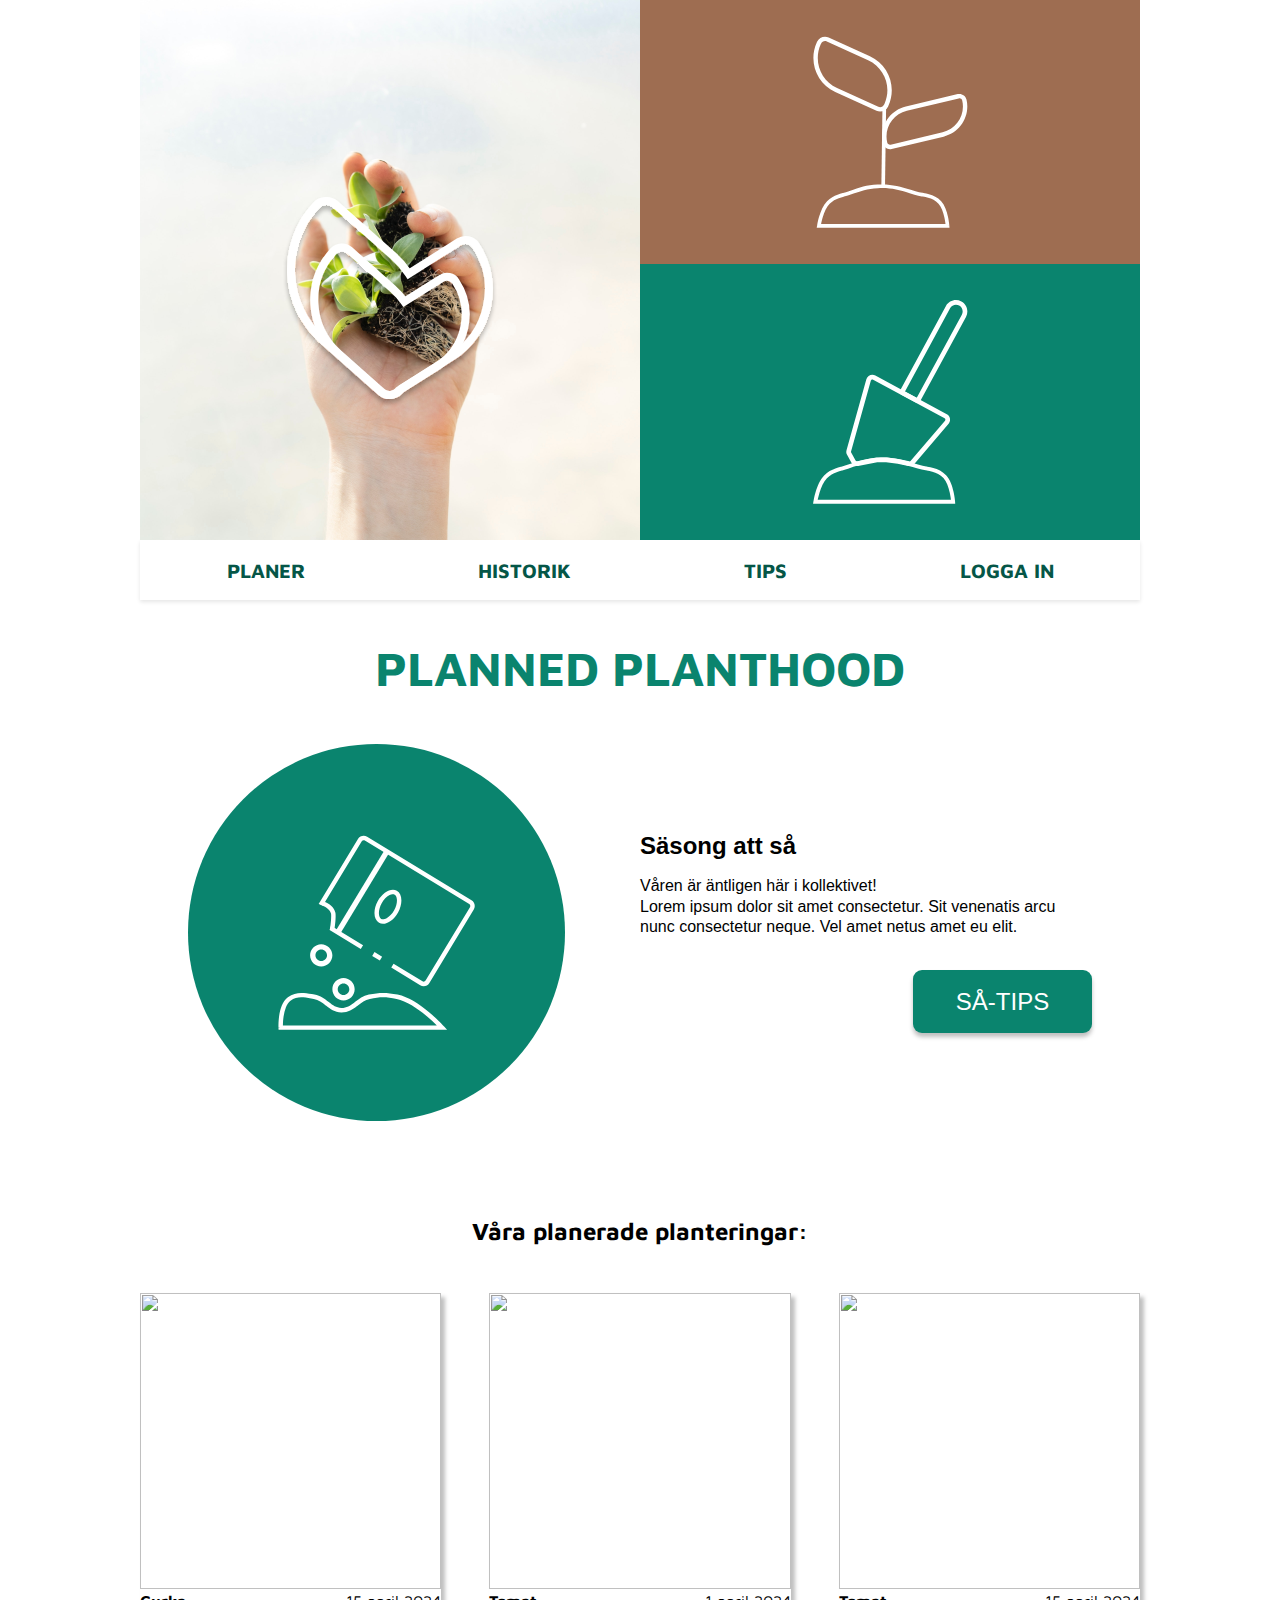
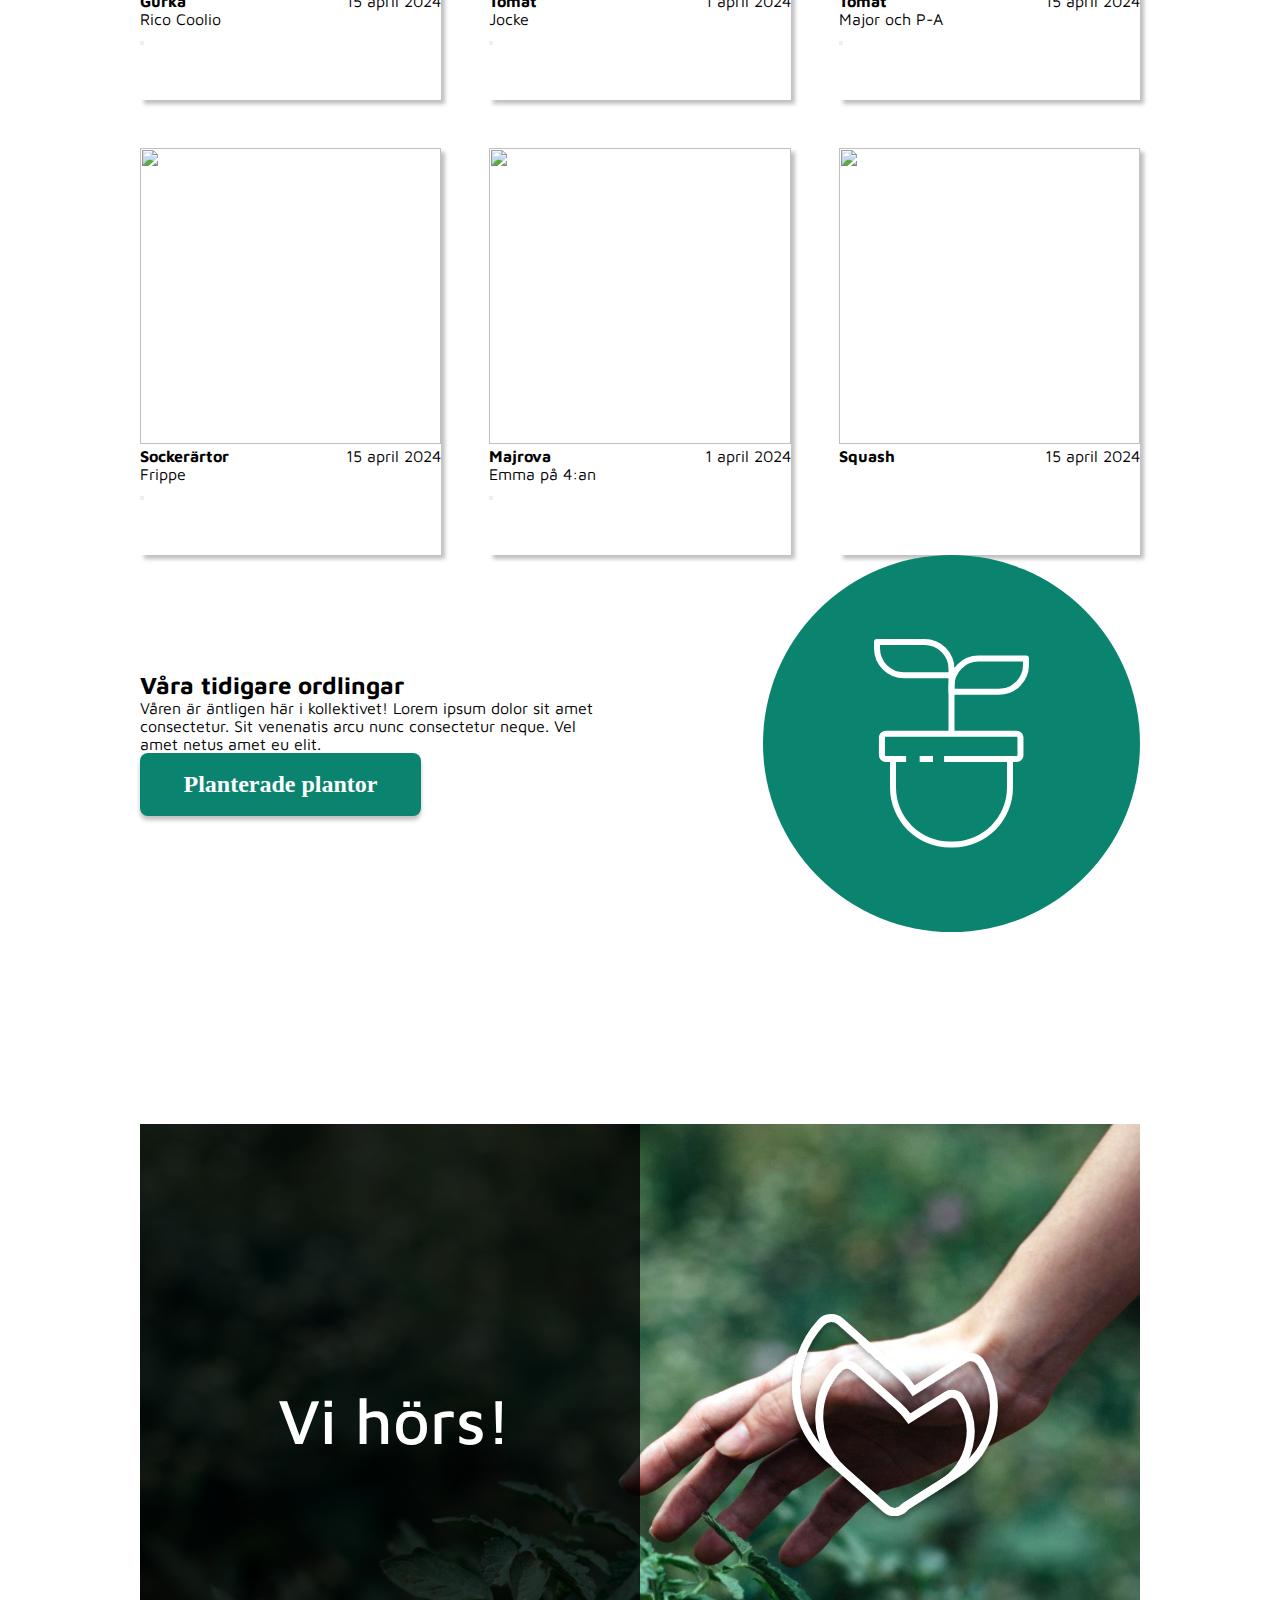
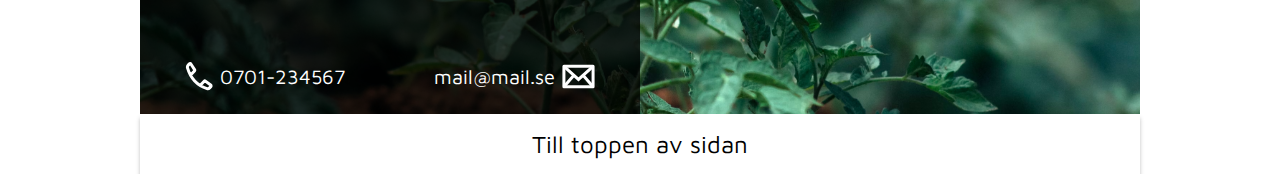
==== index.html @ 410e2725 "Added footer" ====
<!DOCTYPE html>
<html lang="sv">
<head>
    <meta charset="UTF-8">
    <meta name="viewport" content="width=device-width, initial-scale=1.0">
    <link rel="stylesheet" href="style.css">
    <link href="https://fonts.googleapis.com/css2?family=Maven+Pro&display=swap" rel="stylesheet">
    <title>Planned Planthood</title>
    
</head>
<body>
<div class="wrapper">
    <header>
    <section class="hero">
    <section class="lefthero">
    <img src="img/hero.jpg" alt="hero" class="hero-img">
    <img src="img/plannedplanthoodlogo.svg" alt="logo" class="logo">
    </section>
    <section class="righthero-top">
    <img src="img/seedling.svg" alt="seedling" class="seedling">
    </section>
    <section class="righthero-bottom">   
    <img src="img/spade.svg" alt="spade" class="spade">
    </section>
    </section>

    <nav class="nav-container">
        <ul>
          <li><a href="#">PLANER</a></li>
          <li><a href="#">HISTORIK</a></li>
          <li><a href="#">TIPS</a></li>
          <li><a href="#">LOGGA IN</a></li>
        </ul>
      </nav>

    </header>
    <main>
    <h1>PLANNED PLANTHOOD</h1>
    <section class="section-box">
        <section class="left-section">
            <img src="./img/seedpackage.svg" alt="Seeding package icon" class="seeding-package-icon">
        </section>
        <section class="right-section">
            <h2>Säsong att så</h2>
            <p>Våren är äntligen här i kollektivet! <br> Lorem ipsum dolor sit amet consectetur. Sit venenatis arcu nunc consectetur neque. Vel amet netus amet eu elit.</p>
            <button class="cta-button">SÅ-TIPS</button>
        </section>
    </section>
        
        <!-- CSS Grid -->
        <h2 class="grid-headline">Våra planerade planteringar:</h2>
        <section class="gallery-container">
          <section class="card-gallery">
            
            <div class="image-gallery">
              <img src="https://images.unsplash.com/photo-1518568403628-df55701ade9e?q=80&w=2940&auto=format&fit=crop&ixlib=rb-4.0.3&ixid=M3wxMjA3fDB8MHxwaG90by1wYWdlfHx8fGVufDB8fHx8fA%3D%3D" class="grid-img">
      
              <div class="text-gallery">
                <h2>Gurka</h2>
                <p>15 april 2024</p>
               </div>
               <div class="card-button">

              <p>Rico Coolio</p>
              <button></button>
               </div>
      
            </div>
          </section>
          <section class="card-gallery">
            
            <div class="image-gallery">
              <img src="https://images.unsplash.com/photo-1596199050105-6d5d32222916?q=80&w=2187&auto=format&fit=crop&ixlib=rb-4.0.3&ixid=M3wxMjA3fDB8MHxwaG90by1wYWdlfHx8fGVufDB8fHx8fA%3D%3D" class="grid-img">
      
              <div class="text-gallery">
                <h2>Tomat</h2>
                <p>1 april 2024</p>
      
              </div>
              <div class="card-button">

                <p>Jocke</p>
                <button></button>
                 </div>
            </div>
          </section>
          <section class="card-gallery">
            
            <div class="image-gallery">
              <img src="https://images.unsplash.com/photo-1565698228480-eec300c9679b?q=80&w=2806&auto=format&fit=crop&ixlib=rb-4.0.3&ixid=M3wxMjA3fDB8MHxwaG90by1wYWdlfHx8fGVufDB8fHx8fA%3D%3D" class="grid-img">
      
              <div class="text-gallery">
                <h2>Tomat</h2>
                <p>15 april 2024</p>
      
              </div>
              <div class="card-button">

                <p>Major och P-A</p>
                <button></button>
                 </div>
            </div>
          </section>
          <section class="card-gallery">
            
            <div class="image-gallery">
              <img src="https://images.unsplash.com/photo-1687878269804-63e8b50e3ddc?q=80&w=2940&auto=format&fit=crop&ixlib=rb-4.0.3&ixid=M3wxMjA3fDB8MHxwaG90by1wYWdlfHx8fGVufDB8fHx8fA%3D%3D" class="grid-img">
      
              <div class="text-gallery">
                <h2>Sockerärtor</h2>
                <p>15 april 2024
                  </p>
      
              </div>
              <div class="card-button">

                <p>Frippe</p>
                <button></button>
                 </div>
            </div>
          </section>
          <section class="card-gallery">
            
            <div class="image-gallery">
              <img src="https://images.unsplash.com/photo-1555447740-03e40562af94?q=80&w=2787&auto=format&fit=crop&ixlib=rb-4.0.3&ixid=M3wxMjA3fDB8MHxwaG90by1wYWdlfHx8fGVufDB8fHx8fA%3D%3D" class="grid-img">
      
              <div class="text-gallery">
                <h2>Majrova</h2>
                <p>1 april 2024</p>
      
              </div>
              <div class="card-button">

                <p>Emma på 4:an</p>
                <button></button>
                 </div>
                 </div>
            </section>
          <section class="card-gallery">
            
            <div class="image-gallery">
              <img src="https://images.unsplash.com/photo-1627989230968-d0b8e2d1a398?q=80&w=2962&auto=format&fit=crop&ixlib=rb-4.0.3&ixid=M3wxMjA3fDB8MHxwaG90by1wYWdlfHx8fGVufDB8fHx8fA%3D%3D" class="grid-img">
      
                    <div class="text-gallery">
                        <h2>Squash</h2>
                        <p>15 april 2024
                            </p>
    
                    </div>
    
                </div>
            </section>
          
        
        </section>

        <!-- Eriks HTML kod-->
        <section class="section-box2">
            <section class="left-section2">
              <h2 class="caption">Våra tidigare ordlingar</h2>
              <p class="body-text">
                Våren är äntligen här i kollektivet! Lorem ipsum dolor sit amet
                consectetur. Sit venenatis arcu nunc consectetur neque. Vel amet netus
                amet eu elit.
              </p>
              <button class="cta-button2">Planterade plantor</button>
            </section>
            <section class="right-section2">
              <img src="/img/Group 3.svg" />
            </section>
          </section>
  </main>
  
  <footer>
    <div class="footer-wrapper">
        <section class="footer-content">
            <h2>Vi hörs!</h2>
            <img src="img/plannedplanthoodlogo.svg" alt="phone">
        </section>
        <section class="footer-contact">
            <section class="number">
            <img class="phone-icon" src="img/phone.svg" alt="phone">
            <p>0701-234567</p>
        </section>

        <section class="mail">
            <p>mail@mail.se</p>
            <img class="mail-icon" src="img/mail.svg" alt="mail">

            </section>
        </section>
    </div>
    <section class="footer-bottom">
      <a href="#top">Till toppen av sidan</a>
      </section>
</footer>


</div>
</body>
</html>
---- style.css ----
* {
    margin: 0;
    padding: 0;
}

:root {
    --background-green: #0a846e;
    --background-brown: #9e6d51;
    --background-red: #B93857;
}

/* Main-sektionen */

body {
    font-family: 'Maven Pro', sans-serif;
}

.wrapper {
    width: 1000px;
    margin: 0 auto;
}

/* fonts 
    font-family: Inter
    font-family: Open sans 
    font-family: Lato 
*/
    

/* Hero-sektionen */
.hero {
    display: grid;
    grid-template-columns: 50% repeat(2, 25%);
}

.lefthero {
    grid-column: 1 / 2;
    grid-row: 1 / 3;
    display: flex;
    justify-content: center;
    height: 100%;
    align-items: center;
}

.righthero-top {
    background-color: var(--background-brown);
    grid-column: 2 / 4;
    display: flex;
    justify-content: center;
    align-items: center;
}

.righthero-bottom {
    background: var(--background-green);
    grid-column: 2 / 4;
    display: flex;
    justify-content: center;
    align-items: center;
}

.hero-img {
    height: 33.75rem;
    width: 31.313rem;
    object-fit: cover;
}

/* Logo-sektionen */
.logo {
    z-index: 1;
    position: absolute;
    margin-top: 4rem;
}

.spade {
    width: 9.688rem;
}

.seedling {
    width: 9.688rem;
}

/* Nav-sektionen */
.nav-container {
    width: 100%;
    height: 60px;
    margin: auto;
    box-shadow: 0 2px 4px rgba(0, 0, 0, 0.1);
    display: flex;
    align-items: center;
    justify-content: center;
}

nav ul {
    display: flex;
    list-style: none;
    margin: 0;
    width: 100%;
    justify-content: space-around;
}

nav li {
    margin: 0;
    padding: 0;
    font-family: 'Maven Pro', sans-serif;
    font-size: 20px;
    font-weight: 700;
}

nav a {
    text-decoration: none;
    color: rgba(5, 86, 71, 1)
    
}
h1 {
    font-size: 48px;
    color: #0A846E;
    text-align: center;
    margin-top: 2.5rem;
}
.section-box {
    display: flex;
    justify-content: space-between;
    align-items: center;
    padding: 3rem;
}
.left-section {
    display: flex;
    width: 377px;
    height: 377px;
    border-radius: 50%;
    align-items: center;
    justify-content: center;
    background: var(--background-green);
}

.seeding-package-icon {
    width: 197px;
}
.right-section {
    font-family: 'Open Sans', sans-serif;
    width: 50%;
    display: flex;
    flex-direction: column;
    justify-content: space-between;
}
.right-section h2 {
    margin-bottom: 1rem;
}
.right-section p {
    line-height: 1.3rem;;
}
.right-section .cta-button {
    font-size: 24px;
    color: white;
    background: var(--background-green);
    border: none;
    border-radius: 9px;
    width: 179px;
    height: 63px;
    margin-top: 2rem;
    box-shadow: 0 4px 4px rgba(0, 0, 0, 0.25);
    align-self: flex-end;
}

/* Bild Galleri Grid */

.grid-headline {
    text-align: center;
    margin: 3rem;
}

.card-gallery{
    width:100%;
    height: 407px;
    box-shadow: 4px 4px 4px rgba(0, 0.25, 0, 0.25);
}

.grid-img {  /* SÄTT KLASS PÅ DENNA DEN PÅVERKAR ALLA ELEMENTE!!! */
    height: 296px;
    width: 100%;
    object-fit: cover;
}

.gallery-container{
    display:grid;
    grid-template-columns: 1fr 1fr 1fr;
    gap: 3rem;
}

.text-gallery{
    width:100%;
    display: flex;
    justify-content: space-between;
}

.text-gallery h2{
    font-size: 1rem;
}


/* Eriks CSS kod */

.section-box2 {
  display: flex;
  justify-content: space-between;
}

.left-section2 {
  display: flex;
  flex-direction: column;
  justify-content: center;
  width: 467px;
}
.caption h2 {
  color: #1E1E1E;
  font-family: Open Sans;
  font-size: 32px;
  font-style: normal;
  font-weight: 700;
  line-height: normal;
  margin: 0;
}

.body-text p{
  color: #000;
  font-family: Open Sans;
  font-size: 16px;
  font-style: normal;
  font-weight: 400;
  line-height: normal;
  margin: 19px 0px 19px 0px;
}
.cta-button2 {
  /* Layout */
  width: 281px;
  height: 63px;
  border-radius: 8px;
  background: #0A846E;
  box-shadow: 0px 4px 4px 0px rgba(0, 0, 0, 0.25);
  border: none;

  /* Färg och font */
  color: #FFF;
  font-family: Inter;
  font-size: 24px;
  font-style: normal;
  font-weight: 600;
  line-height: normal;
}

.right-section2 {
  flex-shrink: 0;
  width: 377px;
  height: 377px;
  background-color: #0A846E;
  border-radius: 50%;
  display: flex;
  justify-content: center;
  align-items: center;
}

/* FOOTER */
footer {
    height: 590px;
    width: 1000px;
    background-image: url(img/foooterbg.avif);
    background-size: cover;
    background-repeat: no-repeat;
    background-position: center;
    margin: auto;
    position: relative;
    margin-top: 12rem;
}

footer::before {
    content: "";
    position: absolute;
    width: 50%;
    height: 100%;
    background-color: rgba(0, 0, 0, 0.79);
    z-index: 1;
}

.footer-content h2 {
    color: white;
    font-family: 'Maven Pro', sans-serif;
    font-size: 64px;
    font-weight: 500;
}

.footer-content {
    display: flex;
    flex-direction: row;
    justify-content: space-around;
    align-items: center;
    height: 590px;
    position: relative;
    z-index: 2;
}

.footer-contact {
    position: absolute;
    display: flex;
    
    flex-direction: row;
    justify-content: space-around;
    align-items: center;
    width: 50%;
    bottom: 0;
    left: 0;
    color: white;
    z-index: 2;
    font-size: 20px;
    
        font-family: 'Maven Pro', sans-serif;
        margin-bottom: 20px;
    
}

.mail-icon {
width: 35px;
height: 35px;

}

.mail {
    display: flex;
    align-items: center;
    justify-content: space-evenly;
    width: 35%;
}

.number {
    display: flex;
    align-items: center;
    justify-content: space-evenly;
    width: 35%;

}

.footer-bottom a  {
    height: 60px;
    display: flex;
    align-items: center;
    justify-content: center;
    color: black;
    font-family: 'Maven Pro', sans-serif;
    font-size: 24px;
    font-style: normal;
    font-weight: 400;
    line-height: normal;
    text-decoration: none;
    box-shadow: 0px 4px 4px 0px rgba(0, 0, 0, 0.25);
}
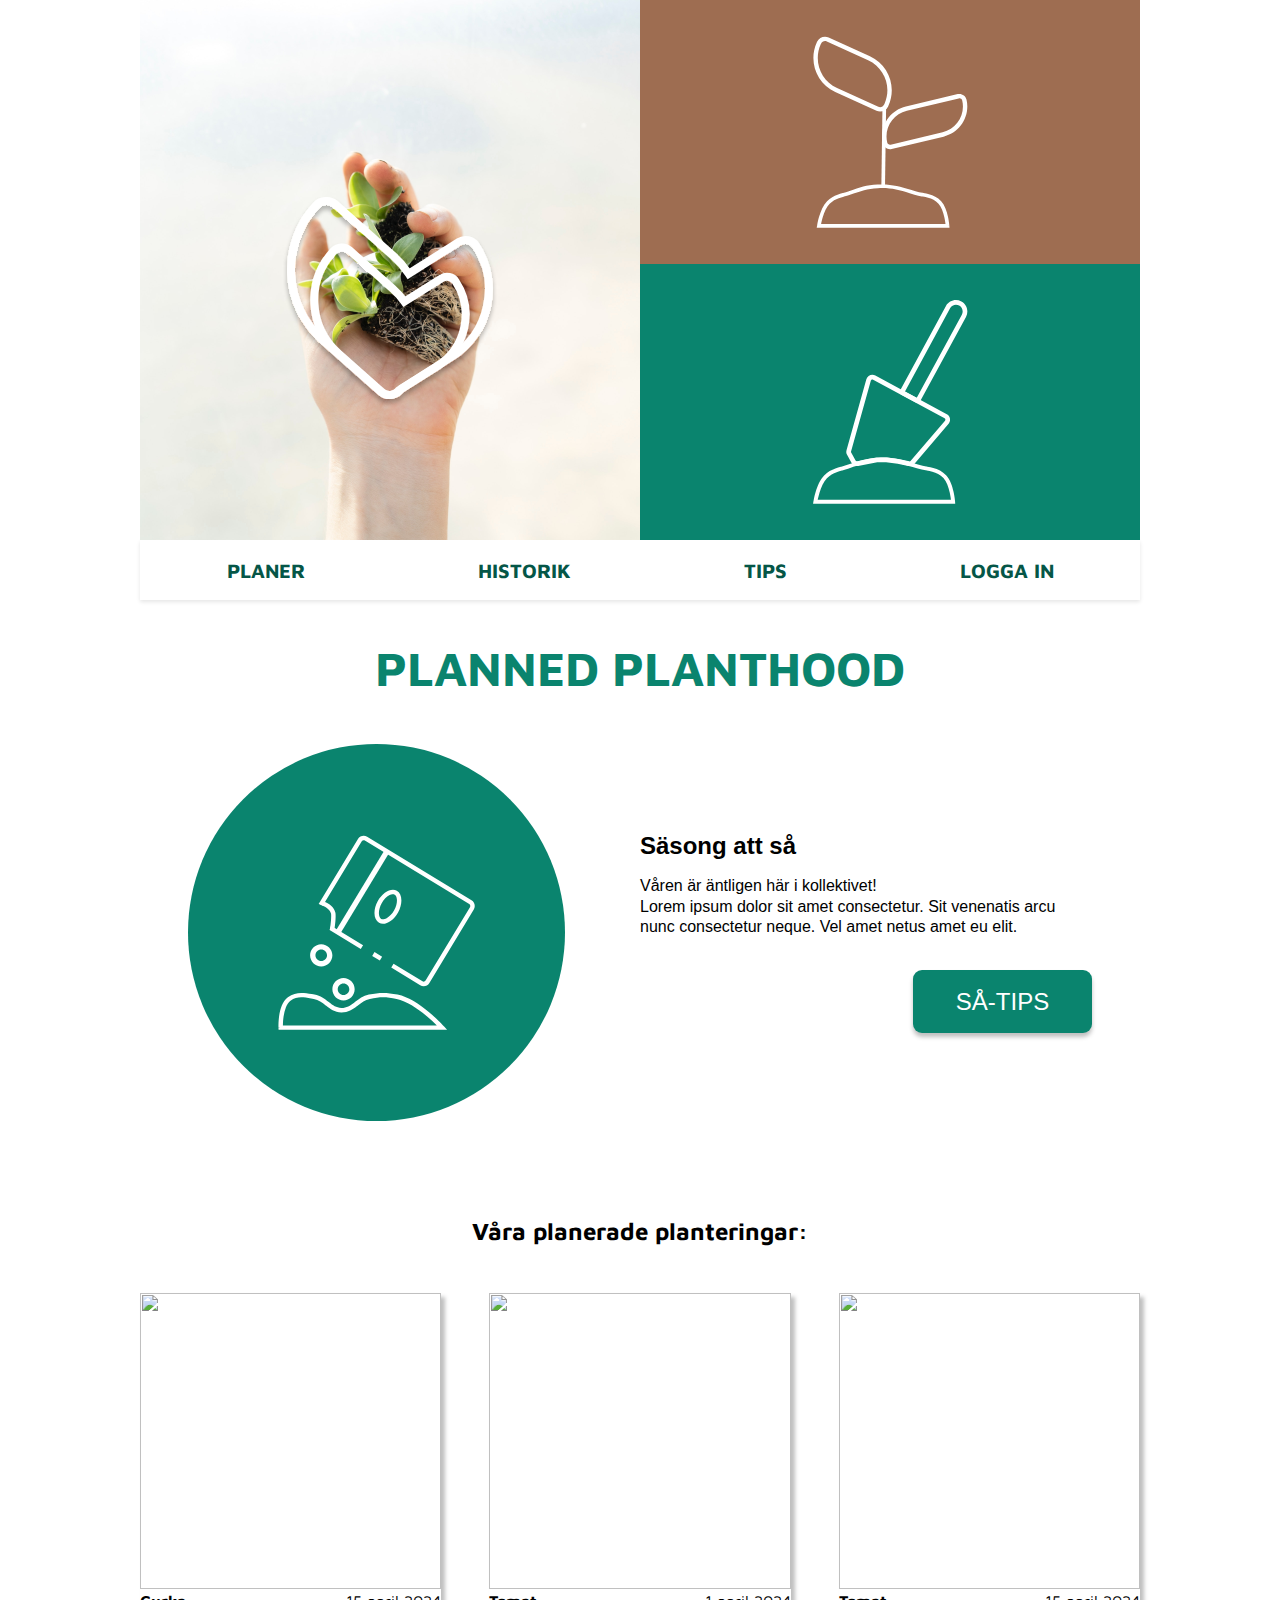
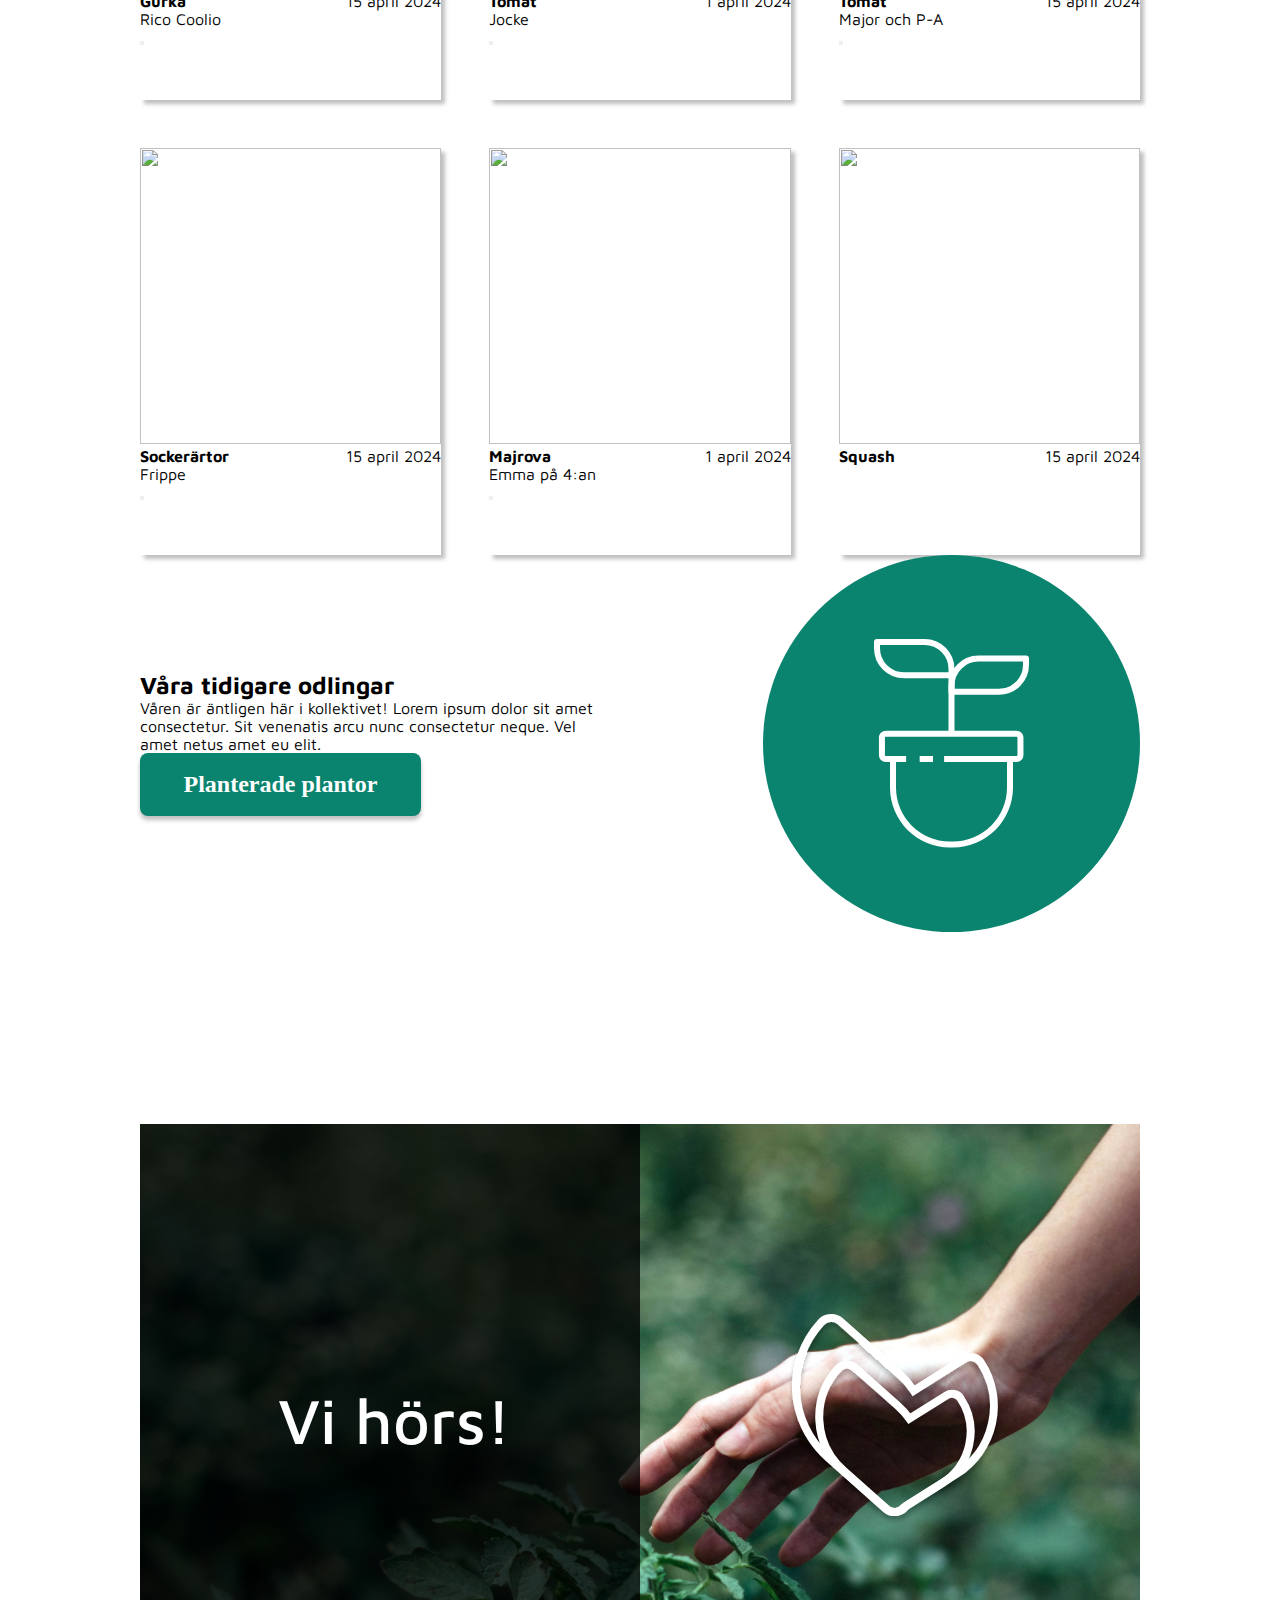
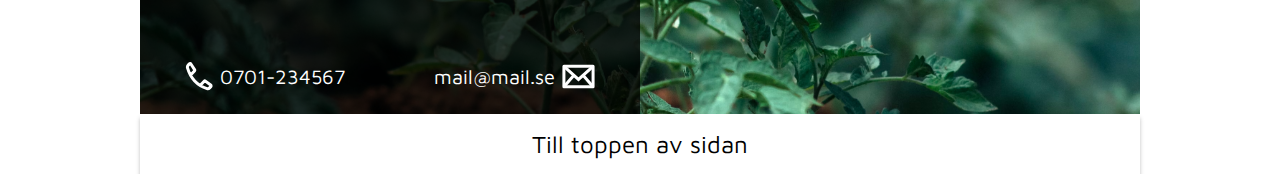
==== commit 1383732a: "Added footer" ====
--- a/index.html
+++ b/index.html
@@ -157,7 +157,7 @@
         <!-- Eriks HTML kod-->
         <section class="section-box2">
             <section class="left-section2">
-              <h2 class="caption">Våra tidigare ordlingar</h2>
+              <h2 class="caption">Våra tidigare odlingar</h2>
               <p class="body-text">
                 Våren är äntligen här i kollektivet! Lorem ipsum dolor sit amet
                 consectetur. Sit venenatis arcu nunc consectetur neque. Vel amet netus
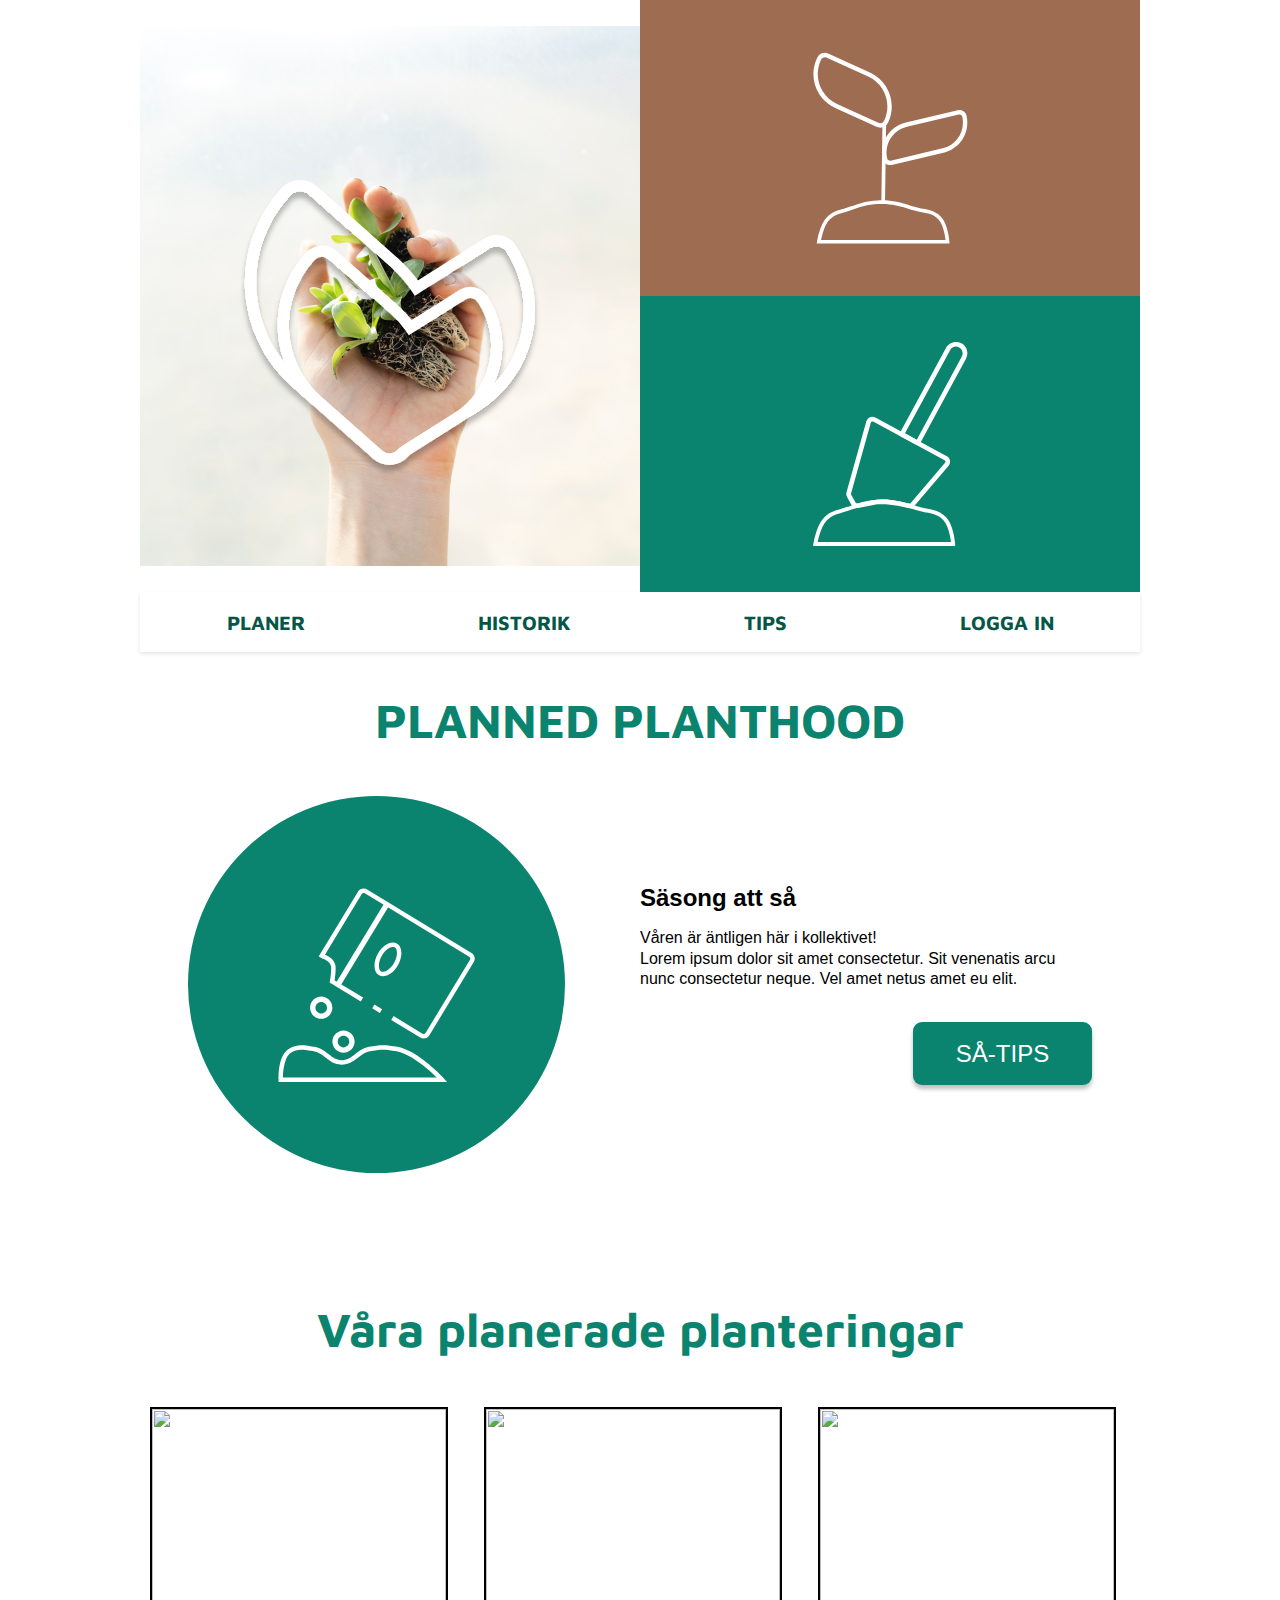
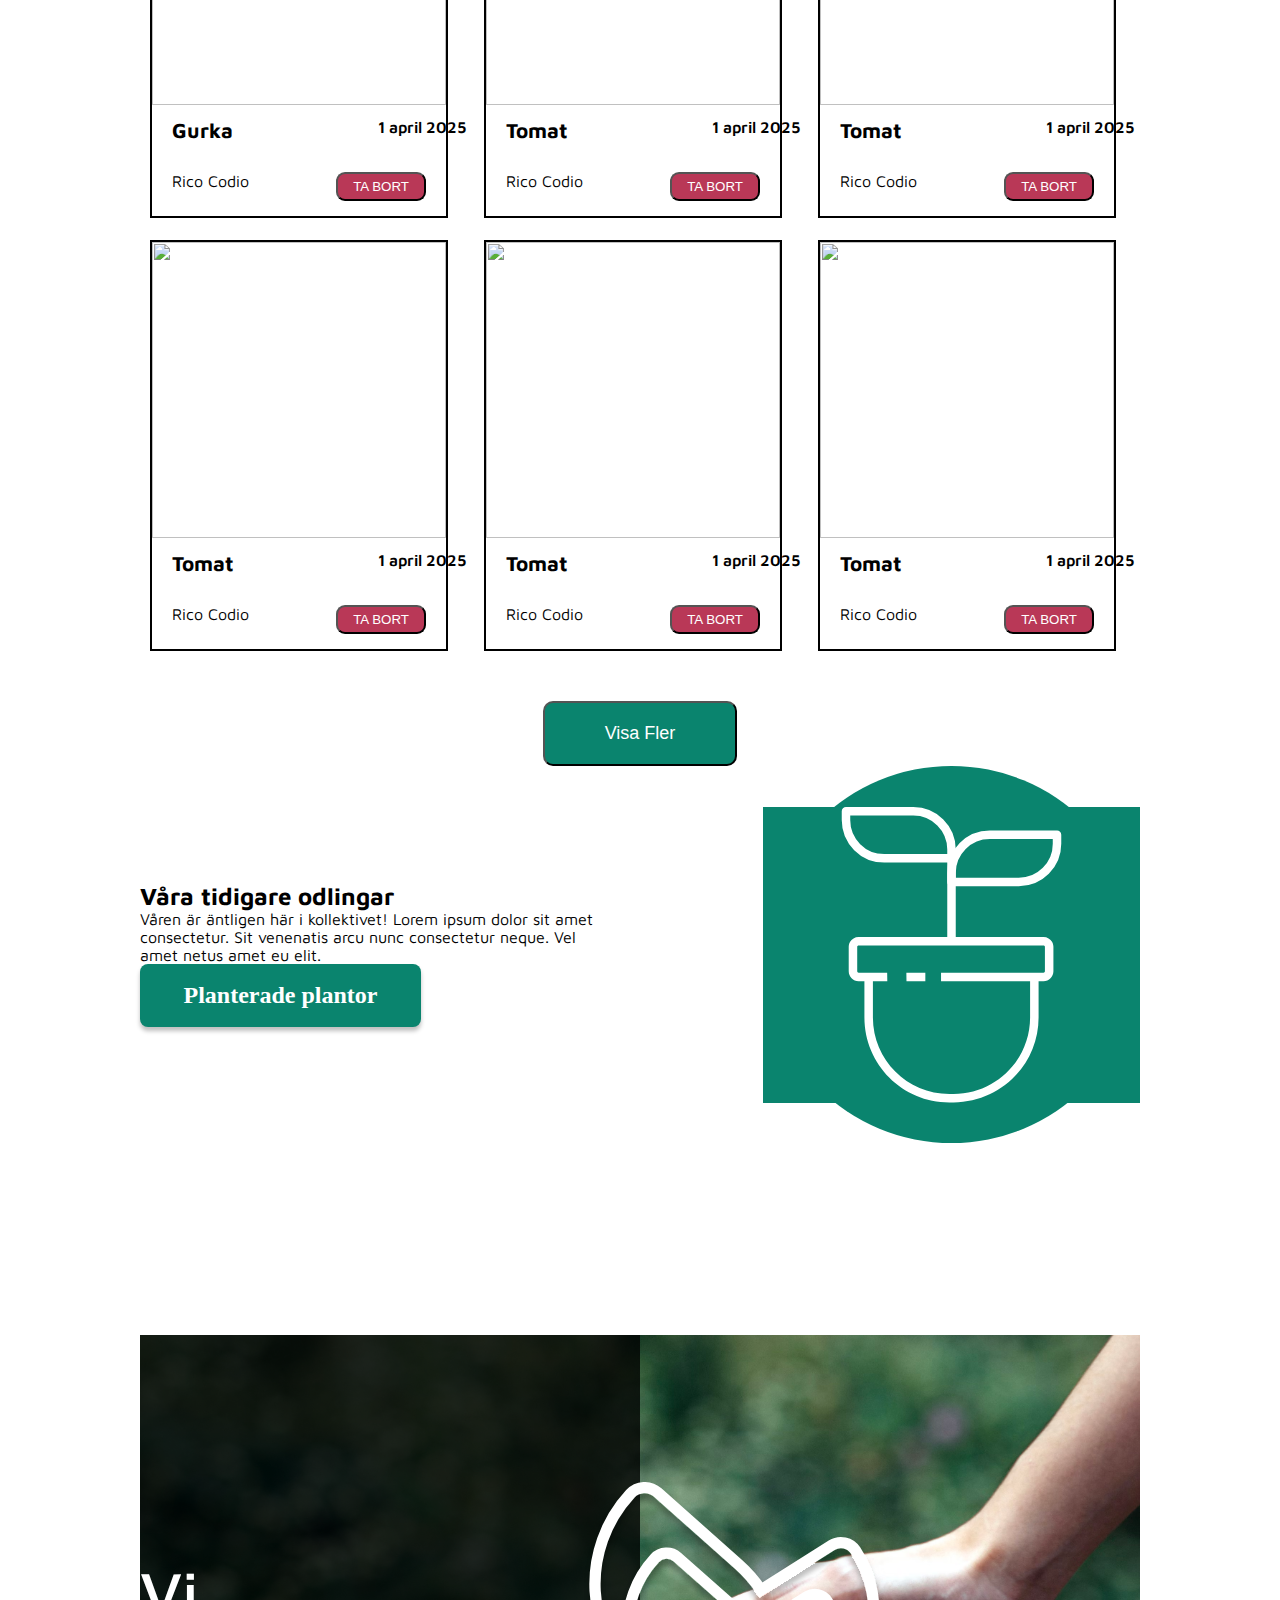
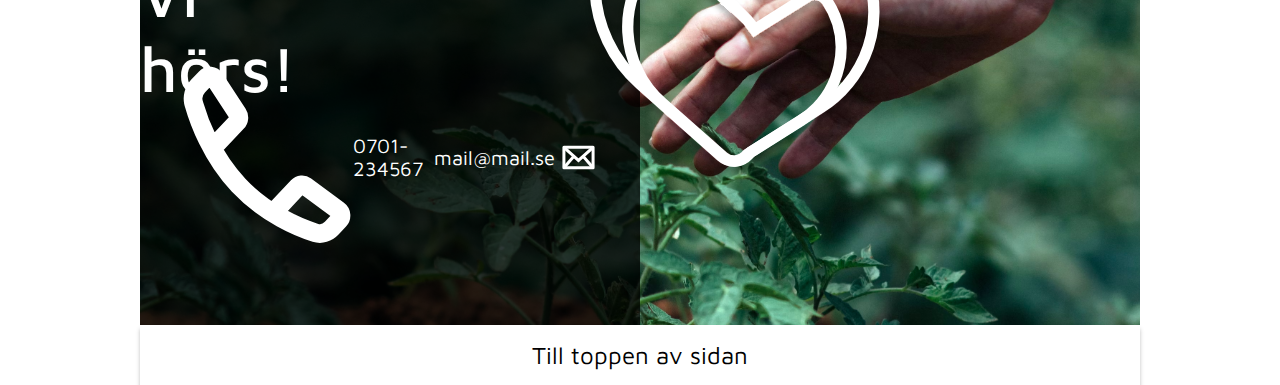
==== commit f42659d1: "gallery-grid-peter" ====
--- a/index.html
+++ b/index.html
@@ -47,113 +47,167 @@
         </section>
     </section>
         
-        <!-- CSS Grid -->
-        <h2 class="grid-headline">Våra planerade planteringar:</h2>
-        <section class="gallery-container">
-          <section class="card-gallery">
-            
-            <div class="image-gallery">
-              <img src="https://images.unsplash.com/photo-1518568403628-df55701ade9e?q=80&w=2940&auto=format&fit=crop&ixlib=rb-4.0.3&ixid=M3wxMjA3fDB8MHxwaG90by1wYWdlfHx8fGVufDB8fHx8fA%3D%3D" class="grid-img">
-      
-              <div class="text-gallery">
-                <h2>Gurka</h2>
-                <p>15 april 2024</p>
-               </div>
-               <div class="card-button">
-
-              <p>Rico Coolio</p>
-              <button></button>
-               </div>
-      
-            </div>
-          </section>
-          <section class="card-gallery">
-            
-            <div class="image-gallery">
-              <img src="https://images.unsplash.com/photo-1596199050105-6d5d32222916?q=80&w=2187&auto=format&fit=crop&ixlib=rb-4.0.3&ixid=M3wxMjA3fDB8MHxwaG90by1wYWdlfHx8fGVufDB8fHx8fA%3D%3D" class="grid-img">
-      
-              <div class="text-gallery">
-                <h2>Tomat</h2>
-                <p>1 april 2024</p>
-      
-              </div>
-              <div class="card-button">
-
-                <p>Jocke</p>
-                <button></button>
+        <!-- CSS Grid Peters kod -->
+        <h1 id="head-title-gallery">Våra planerade planteringar</h1>
+    <section class="gallery-container">
+        
+        
+        <section class="card-gallery">
+            
+            <div class="image-gallery">
+                <img src="https://images.unsplash.com/photo-1518568403628-df55701ade9e?q=80&w=2940&auto=format&fit=crop&ixlib=rb-4.0.3&ixid=M3wxMjA3fDB8MHxwaG90by1wYWdlfHx8fGVufDB8fHx8fA%3D%3D">
+                 <div class="overlay">
+                 <div class="overlay-svg-img">
+                 <img src="img/spade.svg">
+                   
                  </div>
-            </div>
-          </section>
-          <section class="card-gallery">
-            
-            <div class="image-gallery">
-              <img src="https://images.unsplash.com/photo-1565698228480-eec300c9679b?q=80&w=2806&auto=format&fit=crop&ixlib=rb-4.0.3&ixid=M3wxMjA3fDB8MHxwaG90by1wYWdlfHx8fGVufDB8fHx8fA%3D%3D" class="grid-img">
-      
-              <div class="text-gallery">
-                <h2>Tomat</h2>
-                <p>15 april 2024</p>
-      
-              </div>
-              <div class="card-button">
-
-                <p>Major och P-A</p>
-                <button></button>
-                 </div>
-            </div>
-          </section>
-          <section class="card-gallery">
-            
-            <div class="image-gallery">
-              <img src="https://images.unsplash.com/photo-1687878269804-63e8b50e3ddc?q=80&w=2940&auto=format&fit=crop&ixlib=rb-4.0.3&ixid=M3wxMjA3fDB8MHxwaG90by1wYWdlfHx8fGVufDB8fHx8fA%3D%3D" class="grid-img">
-      
-              <div class="text-gallery">
-                <h2>Sockerärtor</h2>
-                <p>15 april 2024
-                  </p>
-      
-              </div>
-              <div class="card-button">
-
-                <p>Frippe</p>
-                <button></button>
-                 </div>
-            </div>
-          </section>
-          <section class="card-gallery">
-            
-            <div class="image-gallery">
-              <img src="https://images.unsplash.com/photo-1555447740-03e40562af94?q=80&w=2787&auto=format&fit=crop&ixlib=rb-4.0.3&ixid=M3wxMjA3fDB8MHxwaG90by1wYWdlfHx8fGVufDB8fHx8fA%3D%3D" class="grid-img">
-      
-              <div class="text-gallery">
-                <h2>Majrova</h2>
-                <p>1 april 2024</p>
-      
-              </div>
-              <div class="card-button">
-
-                <p>Emma på 4:an</p>
-                <button></button>
+
                  </div>
                  </div>
-            </section>
-          <section class="card-gallery">
-            
-            <div class="image-gallery">
-              <img src="https://images.unsplash.com/photo-1627989230968-d0b8e2d1a398?q=80&w=2962&auto=format&fit=crop&ixlib=rb-4.0.3&ixid=M3wxMjA3fDB8MHxwaG90by1wYWdlfHx8fGVufDB8fHx8fA%3D%3D" class="grid-img">
+                <div class="text-gallery">
+                    <h2>Gurka</h2>
+                    <p>1 april 2025</p>
+
+                </div>
+
+                <div class="button">
+                   
+                    <p>Rico Codio</p>
+                    <button>Ta Bort</button>
+
+            </div>
+        </section>
+        <section class="card-gallery">
+            
+            <div class="image-gallery">
+                <img src="https://images.unsplash.com/photo-1596199050105-6d5d32222916?q=80&w=1287&auto=format&fit=crop&ixlib=rb-4.0.3&ixid=M3wxMjA3fDB8MHxwaG90by1wYWdlfHx8fGVufDB8fHx8fA%3D%3D">
+                <div class="overlay">
+                    <div class="overlay-svg-img">
+                    <img src="img/spade.svg">
+                      
+                    </div>
+   
+                    </div>
+            </div>
+                <div class="text-gallery">
+                    <h2>Tomat</h2>
+                    <p>1 april 2025</p>
+
+                </div>
+
+                <div class="button">
+                   
+                    <p>Rico Codio</p>
+                    <button>Ta Bort</button>
+
+            </div>
+        </section>
+        <section class="card-gallery">
+            
+            <div class="image-gallery">
+                <img src="https://images.unsplash.com/photo-1565698228480-eec300c9679b?q=80&w=1306&auto=format&fit=crop&ixlib=rb-4.0.3&ixid=M3wxMjA3fDB8MHxwaG90by1wYWdlfHx8fGVufDB8fHx8fA%3D%3D">
+                <div class="overlay">
+                    <div class="overlay-svg-img">
+                    <img src="img/spade.svg">
+                      
+                    </div>
+   
+                    </div>
+            </div>
+                <div class="text-gallery">
+                    <h2>Tomat</h2>
+                    <p>1 april 2025</p>
+                    </div>
+
+                    <div class="button">
+                   
+                   <p>Rico Codio</p>
+                   <button>Ta Bort</button>
+            </div>
+        </section>
+        <section class="card-gallery">
+            
+            <div class="image-gallery">
+                <img src="https://images.unsplash.com/photo-1687878269804-63e8b50e3ddc?q=80&w=1470&auto=format&fit=crop&ixlib=rb-4.0.3&ixid=M3wxMjA3fDB8MHxwaG90by1wYWdlfHx8fGVufDB8fHx8fA%3D%3D">
+                <div class="overlay">
+                    <div class="overlay-svg-img">
+                    <img src="img/spade.svg">
+                      
+                    </div>
+   
+                    </div>
+            </div>
+                <div class="text-gallery">
+                    <h2>Tomat</h2>
+                    <p>1 april 2025</p>
+
+                </div>
+
+                <div class="button">
+                   
+                    <p>Rico Codio</p>
+                    <button>TA BORT</button>
+
+            </div>
+        </section>
+        <section class="card-gallery">
+            
+            <div class="image-gallery">
+                <img src="https://images.unsplash.com/photo-1555447740-03e40562af94?q=80&w=2787&auto=format&fit=crop&ixlib=rb-4.0.3&ixid=M3wxMjA3fDB8MHxwaG90by1wYWdlfHx8fGVufDB8fHx8fA%3D%3D">
+                <div class="overlay">
+                    <div class="overlay-svg-img">
+                    <img src="img/spade.svg">
+                      
+                    </div>
+   
+                    </div>
+            </div>
+                <div class="text-gallery">
+                    <h2>Tomat</h2>
+                    <p>1 april 2025</p>
+
+                </div>
+
+                <div class="button">
+                   
+                    <p>Rico Codio</p>
+                    <button>Ta Bort</button>
+                </div>
+            </section>
+        <section class="card-gallery">
+            
+            <div class="image-gallery">
+                <img src="https://images.unsplash.com/photo-1627989230968-d0b8e2d1a398?q=80&w=2962&auto=format&fit=crop&ixlib=rb-4.0.3&ixid=M3wxMjA3fDB8MHxwaG90by1wYWdlfHx8fGVufDB8fHx8fA%3D%3D">
+                <div class="overlay">
+                    <div class="overlay-svg-img">
+                    <img src="img/spade.svg">
+                      
+                    </div>
+   
+                    </div>
+            </div>
+                <div class="text-gallery">
+                    <h2>Tomat</h2>
+                    <p>1 april 2025</p>
+
+                </div>
+
+                <div class="button">
+                   
+                    <p>Rico Codio</p>
+                    <button>Ta Bort</button>
+
+            </div>
+        </section>
       
-                    <div class="text-gallery">
-                        <h2>Squash</h2>
-                        <p>15 april 2024
-                            </p>
-    
-                    </div>
-    
-                </div>
-            </section>
+      
+    </section>
+
+    <div class="button-gallery">
+         
+        <button>Visa Fler</button>
+     </div>
           
-        
-        </section>
-
         <!-- Eriks HTML kod-->
         <section class="section-box2">
             <section class="left-section2">
@@ -198,4 +252,4 @@
 
 </div>
 </body>
-</html>
+</html>--- a/style.css
+++ b/style.css
@@ -1,3 +1,4 @@
+
 * {
     margin: 0;
     padding: 0;
@@ -162,40 +163,135 @@
     align-self: flex-end;
 }
 
-/* Bild Galleri Grid */
-
-.grid-headline {
+/* Bild Galleri peters css kod Grid */
+
+#head-title-gallery{
     text-align: center;
-    margin: 3rem;
+    padding: 40px 0px 40px 0px;
 }
 
 .card-gallery{
+ 
+    width:293.94px;
+    height: 407px;
+    border: 2px solid black;
+    margin:10px;
+}
+
+img{
+
     width:100%;
-    height: 407px;
-    box-shadow: 4px 4px 4px rgba(0, 0.25, 0, 0.25);
-}
-
-.grid-img {  /* SÄTT KLASS PÅ DENNA DEN PÅVERKAR ALLA ELEMENTE!!! */
     height: 296px;
-    width: 100%;
-    object-fit: cover;
 }
 
 .gallery-container{
+    max-width: 1000px;
+    margin: auto;
     display:grid;
     grid-template-columns: 1fr 1fr 1fr;
-    gap: 3rem;
+    gap: 2px;
+    
 }
 
 .text-gallery{
+
+    
     width:100%;
     display: flex;
     justify-content: space-between;
+    padding: 10px 20px 0px 20px;
 }
 
 .text-gallery h2{
-    font-size: 1rem;
-}
+
+    font-size: 1.3rem;
+}
+
+.text-gallery p{
+
+    font-weight: 600;
+}
+
+.button{
+
+    display: flex;
+    justify-content: space-between;
+    margin-top:30px;
+    padding: 0px 20px 10px 20px;
+   
+    
+    
+}
+
+.button button{
+
+    padding:5px 15px 5px 15px;
+    background-color: #B93857;
+
+    border-radius: 9px;
+    text-transform: uppercase;
+    color: white;
+    font-weight: 400;
+    
+
+
+}
+
+.image-gallery{
+
+    position: relative;
+}
+
+
+.overlay{
+
+    position: absolute;
+    top:0;
+    bottom: 0;
+    left: 0;
+    right: 0;
+    height: 100%;
+    width: 100%;
+
+}
+
+.overlay-svg-img{
+
+    position: absolute;
+    top: 50%;
+    left: 50%;
+    transform: translate(-50%, -50%);
+  -ms-transform: translate(-50%, -50%);
+  text-align: center;
+  align-items: center;
+
+    
+}
+
+.overlay-svg-img img{
+
+    width:150px;
+    height: 150px;
+}
+
+.button-gallery button{
+
+padding: 20px 60px 20px 60px;
+background-color:#0A846E;
+
+color:white;
+border-radius:10px;
+font-size: 18px;
+
+}
+
+.button-gallery{
+    margin-top: 40px;
+    align-items:center;
+    text-align: center;
+}
+
+
 
 
 /* Eriks CSS kod */
@@ -339,6 +435,100 @@
 }
 
 .footer-bottom a  {
+    height: 61px;
+    display: flex;
+    align-items: center;
+    justify-content: center;
+    color: black;
+    font-family: 'Maven Pro', sans-serif;
+    font-size: 24px;
+    font-style: normal;
+    font-weight: 400;
+    line-height: normal;
+    text-decoration: none;
+    box-shadow: 0px 4px 4px 0px rgba(0, 0, 0, 0.25);
+}
+
+/* FOOTER */
+footer {
+    height: 590px;
+    width: 1000px;
+    background-image: url(img/foooterbg.avif);
+    background-size: cover;
+    background-repeat: no-repeat;
+    background-position: center;
+    margin: auto;
+    position: relative;
+    margin-top: 12rem;
+}
+
+footer::before {
+    content: "";
+    position: absolute;
+    width: 50%;
+    height: 100%;
+    background-color: rgba(0, 0, 0, 0.79);
+    z-index: 1;
+}
+
+.footer-content h2 {
+    color: white;
+    font-family: 'Maven Pro', sans-serif;
+    font-size: 64px;
+    font-weight: 500;
+}
+
+.footer-content {
+    display: flex;
+    flex-direction: row;
+    justify-content: space-around;
+    align-items: center;
+    height: 590px;
+    position: relative;
+    z-index: 2;
+}
+
+.footer-contact {
+    position: absolute;
+    display: flex;
+    
+    flex-direction: row;
+    justify-content: space-around;
+    align-items: center;
+    width: 50%;
+    bottom: 0;
+    left: 0;
+    color: white;
+    z-index: 2;
+    font-size: 20px;
+    
+        font-family: 'Maven Pro', sans-serif;
+        margin-bottom: 20px;
+    
+}
+
+.mail-icon {
+width: 35px;
+height: 35px;
+
+}
+
+.mail {
+    display: flex;
+    align-items: center;
+    justify-content: space-evenly;
+    width: 35%;
+}
+
+.number {
+    display: flex;
+    align-items: center;
+    justify-content: space-evenly;
+    width: 35%;
+
+}
+
+.footer-bottom a  {
     height: 60px;
     display: flex;
     align-items: center;
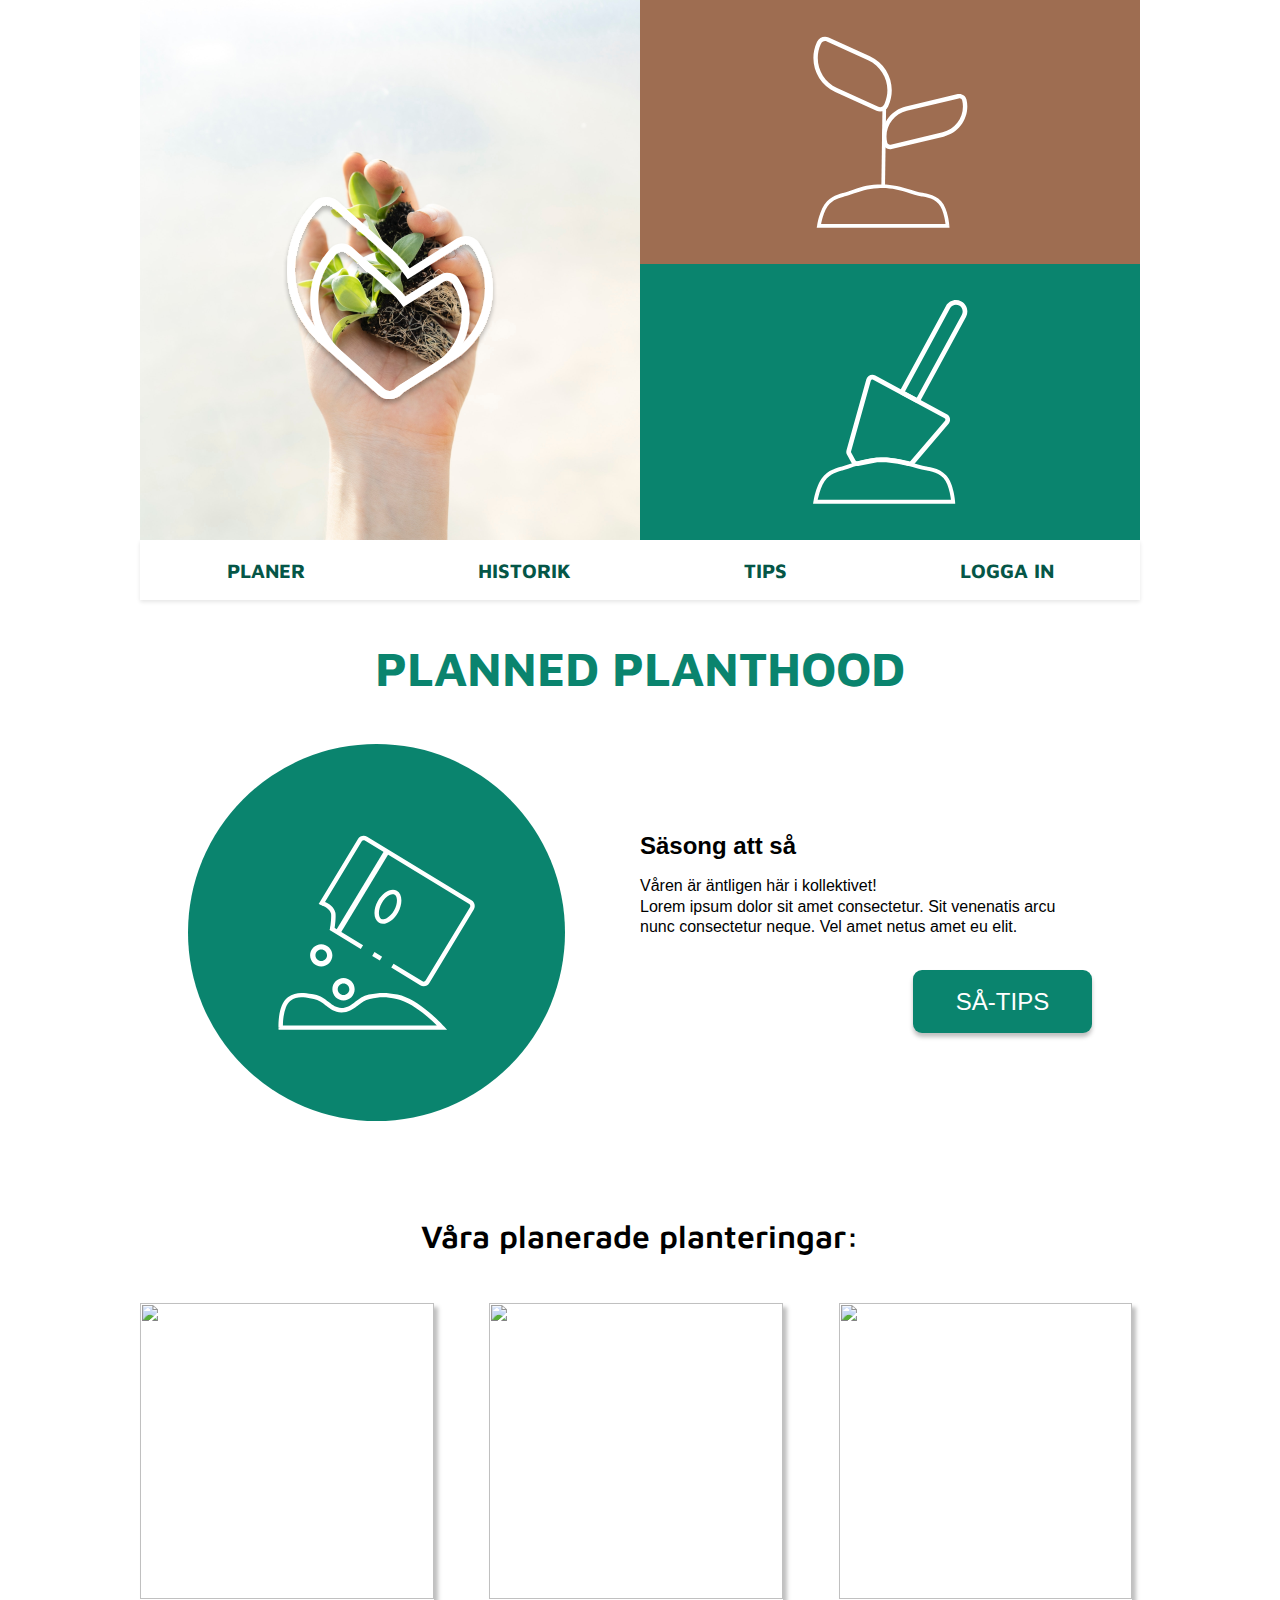
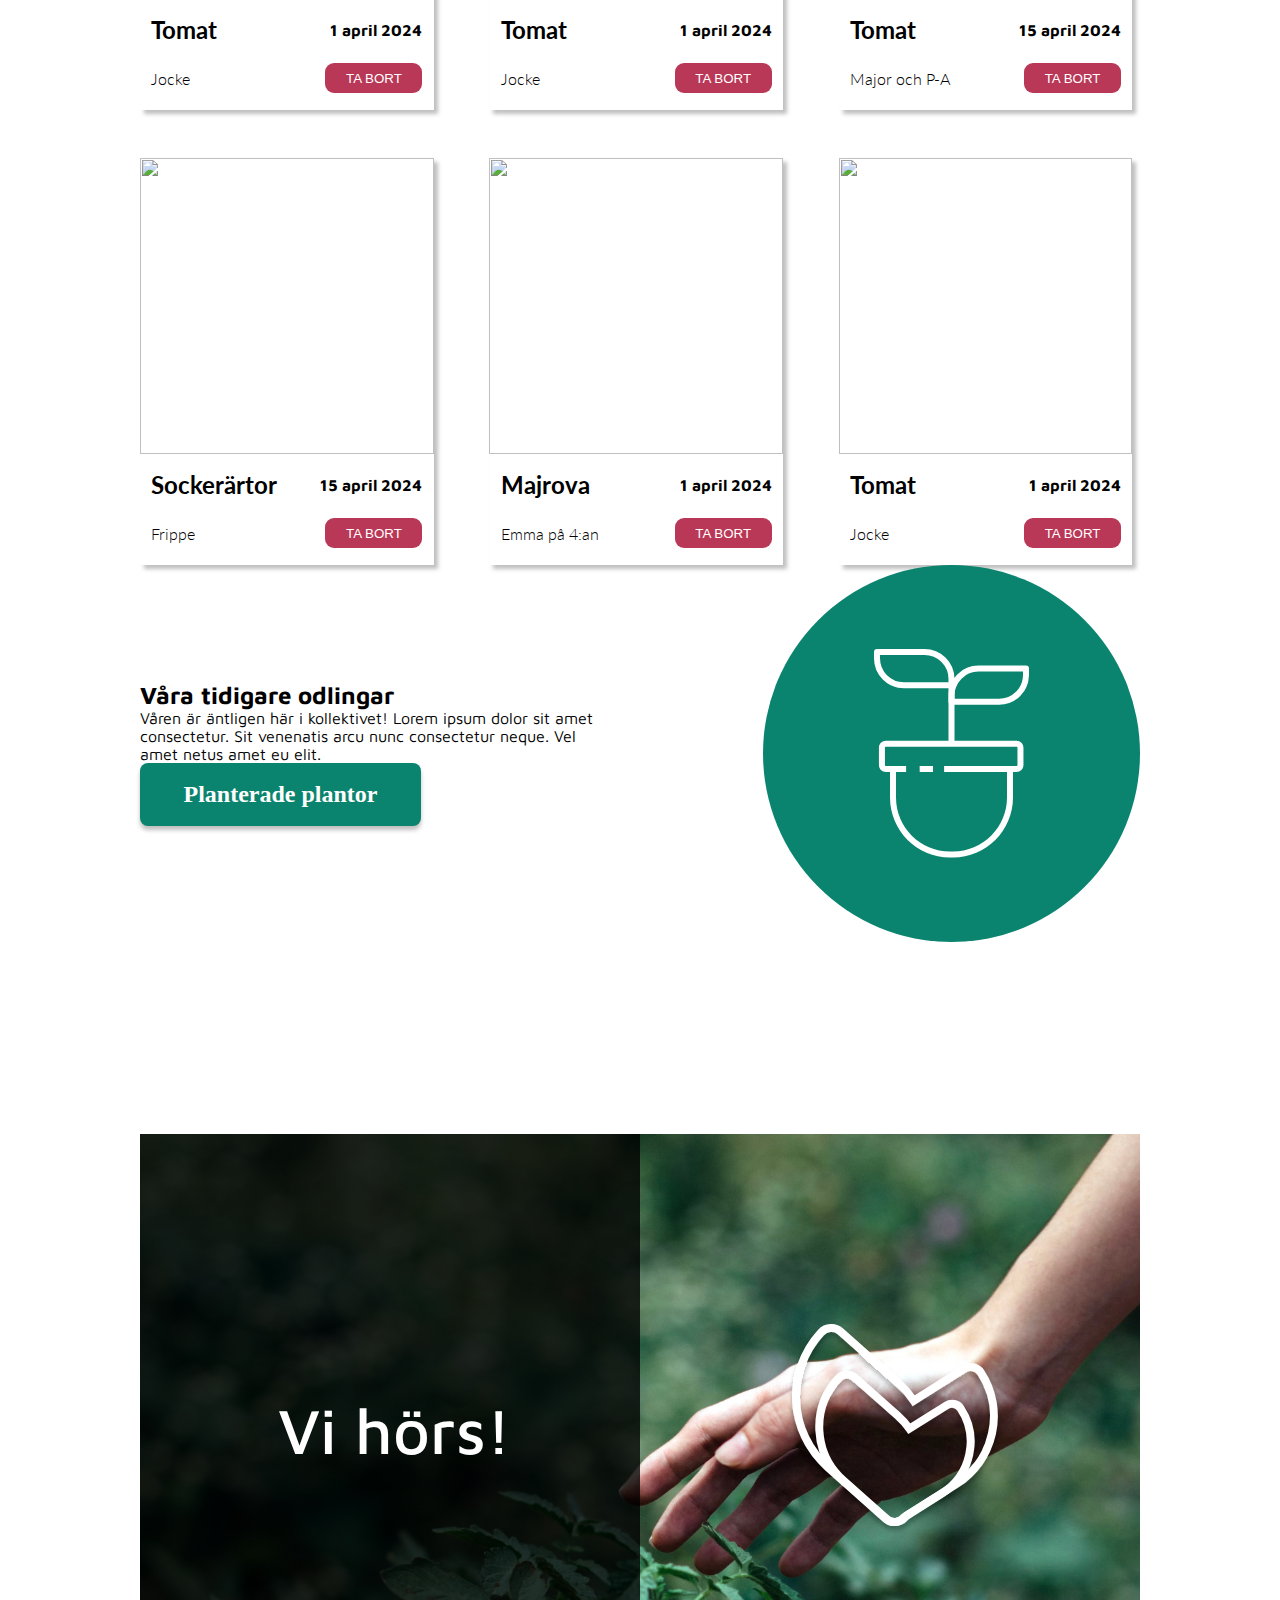
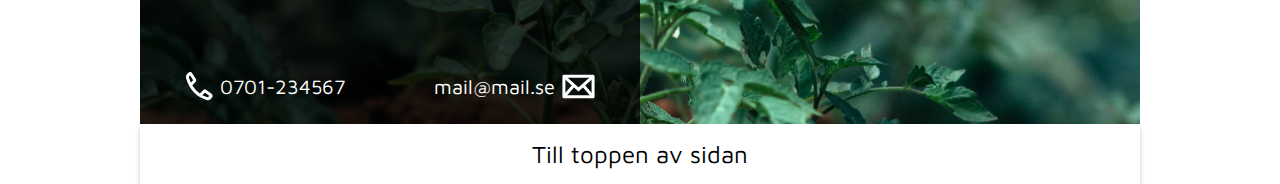
==== commit a7e66f0d: "Co-authored-by: Jacob Collen <jacobcollen@users.noreply.github.com> Co-authored-by: eriksalomon <eri" ====
--- a/index.html
+++ b/index.html
@@ -3,10 +3,10 @@
 <head>
     <meta charset="UTF-8">
     <meta name="viewport" content="width=device-width, initial-scale=1.0">
+    <link href="https://fonts.googleapis.com/css2?family=Maven+Pro&display=swap" rel="stylesheet">
+    <link href='https://fonts.googleapis.com/css?family=Lato:400,700,300' rel='stylesheet' type='text/css'>
     <link rel="stylesheet" href="style.css">
-    <link href="https://fonts.googleapis.com/css2?family=Maven+Pro&display=swap" rel="stylesheet">
     <title>Planned Planthood</title>
-    
 </head>
 <body>
 <div class="wrapper">
@@ -47,167 +47,147 @@
         </section>
     </section>
         
-        <!-- CSS Grid Peters kod -->
-        <h1 id="head-title-gallery">Våra planerade planteringar</h1>
-    <section class="gallery-container">
+        <!-- CSS Grid -->
+        <h2 class="grid-headline">Våra planerade planteringar:</h2>
+        <section class="gallery-container">
+          
+          <section class="card-gallery">
+            
+            <div class="image-gallery">
+              <img src="https://images.unsplash.com/photo-1596199050105-6d5d32222916?q=80&w=2187&auto=format&fit=crop&ixlib=rb-4.0.3&ixid=M3wxMjA3fDB8MHxwaG90by1wYWdlfHx8fGVufDB8fHx8fA%3D%3D" class="grid-img">
+              <div class="overlay">
+                <div class="overlay-svg-img">
+                <img src="img/Kruka.svg">
+                  
+                </div>
+
+                </div>
+              <div class="text-gallery">
+                <h2>Tomat</h2>
+                <p>1 april 2024</p>
+      
+              </div>
+              <div class="card-button">
+
+                <p>Jocke</p>
+                <button class="grid-button">TA BORT</button>                 </div>
+            </div>
+          </section>
+          <section class="card-gallery">
+            
+            <div class="image-gallery">
+              <img src="https://images.unsplash.com/photo-1596199050105-6d5d32222916?q=80&w=2187&auto=format&fit=crop&ixlib=rb-4.0.3&ixid=M3wxMjA3fDB8MHxwaG90by1wYWdlfHx8fGVufDB8fHx8fA%3D%3D" class="grid-img">
+              <div class="overlay">
+                <div class="overlay-svg-img">
+                <img src="img/Kruka.svg">
+                  
+                </div>
+
+                </div>
+              <div class="text-gallery">
+                <h2>Tomat</h2>
+                <p>1 april 2024</p>
+      
+              </div>
+              <div class="card-button">
+
+                <p>Jocke</p>
+                <button class="grid-button">TA BORT</button>                 </div>
+            </div>
+          </section>
+          <section class="card-gallery">
+            
+            <div class="image-gallery">
+              <img src="https://images.unsplash.com/photo-1565698228480-eec300c9679b?q=80&w=2806&auto=format&fit=crop&ixlib=rb-4.0.3&ixid=M3wxMjA3fDB8MHxwaG90by1wYWdlfHx8fGVufDB8fHx8fA%3D%3D" class="grid-img">
+              <div class="overlay">
+                <div class="overlay-svg-img">
+                <img src="img/Kruka.svg">
+                  
+                </div>
+
+                </div>
+              <div class="text-gallery">
+                <h2>Tomat</h2>
+                <p>15 april 2024</p>
+      
+              </div>
+              <div class="card-button">
+
+                <p>Major och P-A</p>
+                <button class="grid-button">TA BORT</button>                 </div>
+            </div>
+          </section>
+          <section class="card-gallery">
+            
+            <div class="image-gallery">
+              <img src="https://images.unsplash.com/photo-1687878269804-63e8b50e3ddc?q=80&w=2940&auto=format&fit=crop&ixlib=rb-4.0.3&ixid=M3wxMjA3fDB8MHxwaG90by1wYWdlfHx8fGVufDB8fHx8fA%3D%3D" class="grid-img">
+              <div class="overlay">
+                <div class="overlay-svg-img">
+                <img src="img/Kruka.svg">
+                  
+                </div>
+
+                </div>
+              <div class="text-gallery">
+                <h2>Sockerärtor</h2>
+                <p>15 april 2024
+                  </p>
+      
+              </div>
+              <div class="card-button">
+
+                <p>Frippe</p>
+                <button class="grid-button">TA BORT</button>                 </div>
+            </div>
+          </section>
+          <section class="card-gallery">
+            
+            <div class="image-gallery">
+              <img src="https://images.unsplash.com/photo-1555447740-03e40562af94?q=80&w=2787&auto=format&fit=crop&ixlib=rb-4.0.3&ixid=M3wxMjA3fDB8MHxwaG90by1wYWdlfHx8fGVufDB8fHx8fA%3D%3D" class="grid-img">
+              <div class="overlay">
+                <div class="overlay-svg-img">
+                <img src="img/Kruka.svg">
+                  
+                </div>
+
+                </div>
+              <div class="text-gallery">
+                <h2>Majrova</h2>
+                <p>1 april 2024</p>
+      
+              </div>
+              <div class="card-button">
+
+                <p>Emma på 4:an</p>
+                <button class="grid-button">TA BORT</button>                 </div>
+                 </div>
+            </section>
+            <section class="card-gallery">
+            
+              <div class="image-gallery">
+                <img src="https://images.unsplash.com/photo-1596199050105-6d5d32222916?q=80&w=2187&auto=format&fit=crop&ixlib=rb-4.0.3&ixid=M3wxMjA3fDB8MHxwaG90by1wYWdlfHx8fGVufDB8fHx8fA%3D%3D" class="grid-img">
+                <div class="overlay">
+                  <div class="overlay-svg-img">
+                  <img src="img/Kruka.svg">
+                    
+                  </div>
+  
+                  </div>
+                <div class="text-gallery">
+                  <h2>Tomat</h2>
+                  <p>1 april 2024</p>
         
+                </div>
+                <div class="card-button">
+  
+                  <p>Jocke</p>
+                  <button class="grid-button">TA BORT</button>                 </div>
+              </div>
+            </section>
+          
         
-        <section class="card-gallery">
-            
-            <div class="image-gallery">
-                <img src="https://images.unsplash.com/photo-1518568403628-df55701ade9e?q=80&w=2940&auto=format&fit=crop&ixlib=rb-4.0.3&ixid=M3wxMjA3fDB8MHxwaG90by1wYWdlfHx8fGVufDB8fHx8fA%3D%3D">
-                 <div class="overlay">
-                 <div class="overlay-svg-img">
-                 <img src="img/spade.svg">
-                   
-                 </div>
-
-                 </div>
-                 </div>
-                <div class="text-gallery">
-                    <h2>Gurka</h2>
-                    <p>1 april 2025</p>
-
-                </div>
-
-                <div class="button">
-                   
-                    <p>Rico Codio</p>
-                    <button>Ta Bort</button>
-
-            </div>
-        </section>
-        <section class="card-gallery">
-            
-            <div class="image-gallery">
-                <img src="https://images.unsplash.com/photo-1596199050105-6d5d32222916?q=80&w=1287&auto=format&fit=crop&ixlib=rb-4.0.3&ixid=M3wxMjA3fDB8MHxwaG90by1wYWdlfHx8fGVufDB8fHx8fA%3D%3D">
-                <div class="overlay">
-                    <div class="overlay-svg-img">
-                    <img src="img/spade.svg">
-                      
-                    </div>
-   
-                    </div>
-            </div>
-                <div class="text-gallery">
-                    <h2>Tomat</h2>
-                    <p>1 april 2025</p>
-
-                </div>
-
-                <div class="button">
-                   
-                    <p>Rico Codio</p>
-                    <button>Ta Bort</button>
-
-            </div>
-        </section>
-        <section class="card-gallery">
-            
-            <div class="image-gallery">
-                <img src="https://images.unsplash.com/photo-1565698228480-eec300c9679b?q=80&w=1306&auto=format&fit=crop&ixlib=rb-4.0.3&ixid=M3wxMjA3fDB8MHxwaG90by1wYWdlfHx8fGVufDB8fHx8fA%3D%3D">
-                <div class="overlay">
-                    <div class="overlay-svg-img">
-                    <img src="img/spade.svg">
-                      
-                    </div>
-   
-                    </div>
-            </div>
-                <div class="text-gallery">
-                    <h2>Tomat</h2>
-                    <p>1 april 2025</p>
-                    </div>
-
-                    <div class="button">
-                   
-                   <p>Rico Codio</p>
-                   <button>Ta Bort</button>
-            </div>
-        </section>
-        <section class="card-gallery">
-            
-            <div class="image-gallery">
-                <img src="https://images.unsplash.com/photo-1687878269804-63e8b50e3ddc?q=80&w=1470&auto=format&fit=crop&ixlib=rb-4.0.3&ixid=M3wxMjA3fDB8MHxwaG90by1wYWdlfHx8fGVufDB8fHx8fA%3D%3D">
-                <div class="overlay">
-                    <div class="overlay-svg-img">
-                    <img src="img/spade.svg">
-                      
-                    </div>
-   
-                    </div>
-            </div>
-                <div class="text-gallery">
-                    <h2>Tomat</h2>
-                    <p>1 april 2025</p>
-
-                </div>
-
-                <div class="button">
-                   
-                    <p>Rico Codio</p>
-                    <button>TA BORT</button>
-
-            </div>
-        </section>
-        <section class="card-gallery">
-            
-            <div class="image-gallery">
-                <img src="https://images.unsplash.com/photo-1555447740-03e40562af94?q=80&w=2787&auto=format&fit=crop&ixlib=rb-4.0.3&ixid=M3wxMjA3fDB8MHxwaG90by1wYWdlfHx8fGVufDB8fHx8fA%3D%3D">
-                <div class="overlay">
-                    <div class="overlay-svg-img">
-                    <img src="img/spade.svg">
-                      
-                    </div>
-   
-                    </div>
-            </div>
-                <div class="text-gallery">
-                    <h2>Tomat</h2>
-                    <p>1 april 2025</p>
-
-                </div>
-
-                <div class="button">
-                   
-                    <p>Rico Codio</p>
-                    <button>Ta Bort</button>
-                </div>
-            </section>
-        <section class="card-gallery">
-            
-            <div class="image-gallery">
-                <img src="https://images.unsplash.com/photo-1627989230968-d0b8e2d1a398?q=80&w=2962&auto=format&fit=crop&ixlib=rb-4.0.3&ixid=M3wxMjA3fDB8MHxwaG90by1wYWdlfHx8fGVufDB8fHx8fA%3D%3D">
-                <div class="overlay">
-                    <div class="overlay-svg-img">
-                    <img src="img/spade.svg">
-                      
-                    </div>
-   
-                    </div>
-            </div>
-                <div class="text-gallery">
-                    <h2>Tomat</h2>
-                    <p>1 april 2025</p>
-
-                </div>
-
-                <div class="button">
-                   
-                    <p>Rico Codio</p>
-                    <button>Ta Bort</button>
-
-            </div>
-        </section>
-      
-      
-    </section>
-
-    <div class="button-gallery">
-         
-        <button>Visa Fler</button>
-     </div>
-          
+        </section>
+
         <!-- Eriks HTML kod-->
         <section class="section-box2">
             <section class="left-section2">
@@ -252,4 +232,4 @@
 
 </div>
 </body>
-</html>+</html>
--- a/style.css
+++ b/style.css
@@ -1,7 +1,7 @@
-
 * {
     margin: 0;
     padding: 0;
+    box-sizing: border-box;
 }
 
 :root {
@@ -163,100 +163,40 @@
     align-self: flex-end;
 }
 
-/* Bild Galleri peters css kod Grid */
-
-#head-title-gallery{
+/* Bild Galleri Grid */
+
+
+
+.grid-headline {
     text-align: center;
-    padding: 40px 0px 40px 0px;
-}
-
-.card-gallery{
- 
-    width:293.94px;
-    height: 407px;
-    border: 2px solid black;
-    margin:10px;
-}
-
-img{
-
-    width:100%;
-    height: 296px;
-}
-
+    margin: 3rem;
+    font-size: 32px;
+    font-weight: 600;
+    
+    
+}
 .gallery-container{
-    max-width: 1000px;
-    margin: auto;
     display:grid;
     grid-template-columns: 1fr 1fr 1fr;
-    gap: 2px;
-    
-}
-
-.text-gallery{
-
-    
-    width:100%;
-    display: flex;
-    justify-content: space-between;
-    padding: 10px 20px 0px 20px;
-}
-
-.text-gallery h2{
-
-    font-size: 1.3rem;
-}
-
-.text-gallery p{
-
-    font-weight: 600;
-}
-
-.button{
-
-    display: flex;
-    justify-content: space-between;
-    margin-top:30px;
-    padding: 0px 20px 10px 20px;
-   
-    
-    
-}
-
-.button button{
-
-    padding:5px 15px 5px 15px;
-    background-color: #B93857;
-
-    border-radius: 9px;
-    text-transform: uppercase;
-    color: white;
-    font-weight: 400;
-    
-
-
-}
-
-.image-gallery{
-
+    gap: 3rem;
+}
+
+.card-gallery{
+    width: 293.541px;
+    height: 407px;
+    box-shadow: 4px 4px 4px rgba(0, 0.25, 0, 0.25);
+}
+
+.image-gallery {
     position: relative;
-}
-
-
-.overlay{
-
-    position: absolute;
-    top:0;
-    bottom: 0;
-    left: 0;
-    right: 0;
-    height: 100%;
-    width: 100%;
-
+    height: 296px;
+    width: 100%;    
+}
+.logo-icon2 {
+    position: absolute;
 }
 
 .overlay-svg-img{
-
     position: absolute;
     top: 50%;
     left: 50%;
@@ -269,30 +209,78 @@
 }
 
 .overlay-svg-img img{
-
-    width:150px;
-    height: 150px;
-}
-
-.button-gallery button{
-
-padding: 20px 60px 20px 60px;
-background-color:#0A846E;
-
-color:white;
-border-radius:10px;
-font-size: 18px;
-
-}
-
-.button-gallery{
-    margin-top: 40px;
-    align-items:center;
-    text-align: center;
-}
-
-
-
+    width:100%;
+    height: 100%;
+}
+
+.overlay {
+    display: flex;
+    align-items: center;
+    justify-content: center;
+
+}
+
+.grid-img {  /* SÄTT KLASS PÅ DENNA DEN PÅVERKAR ALLA ELEMENTE!!! */
+    height: 296px;
+    width: 100%;
+    object-fit: cover;
+}
+
+.text-gallery{
+    width:100%;
+    display: flex;
+    justify-content: space-between;
+    align-items: center;
+    padding-left: .7rem;
+    padding-right: .7rem;
+    padding-top: 13px;
+
+}
+
+.text-gallery h2{
+    font-size: 24px;
+    font-weight: 700;
+    font-family: 'Lato', sans-serif;
+
+}
+
+.text-gallery p{
+
+    font-size: 16px;
+    font-style: normal;
+    font-weight: 700;
+    line-height: normal;
+}
+
+.card-button {
+    display: flex;
+    justify-content: space-between;
+    align-items: center;
+    padding-left: .7rem;
+    padding-right: .7rem;
+    padding-top: 1.2rem;
+}
+
+.card-button p {
+    font-family: Lato;
+    font-size: 16px;
+    font-style: normal;
+    font-weight: 300;
+    line-height: normal;
+
+
+}
+
+.grid-button {
+background-color: #B93857;
+width: 96.878px;
+height: 30px;
+flex-shrink: 0;
+border-radius: 9px;
+background: #B93857;
+color: #FFF;
+border: none;
+}
 
 /* Eriks CSS kod */
 
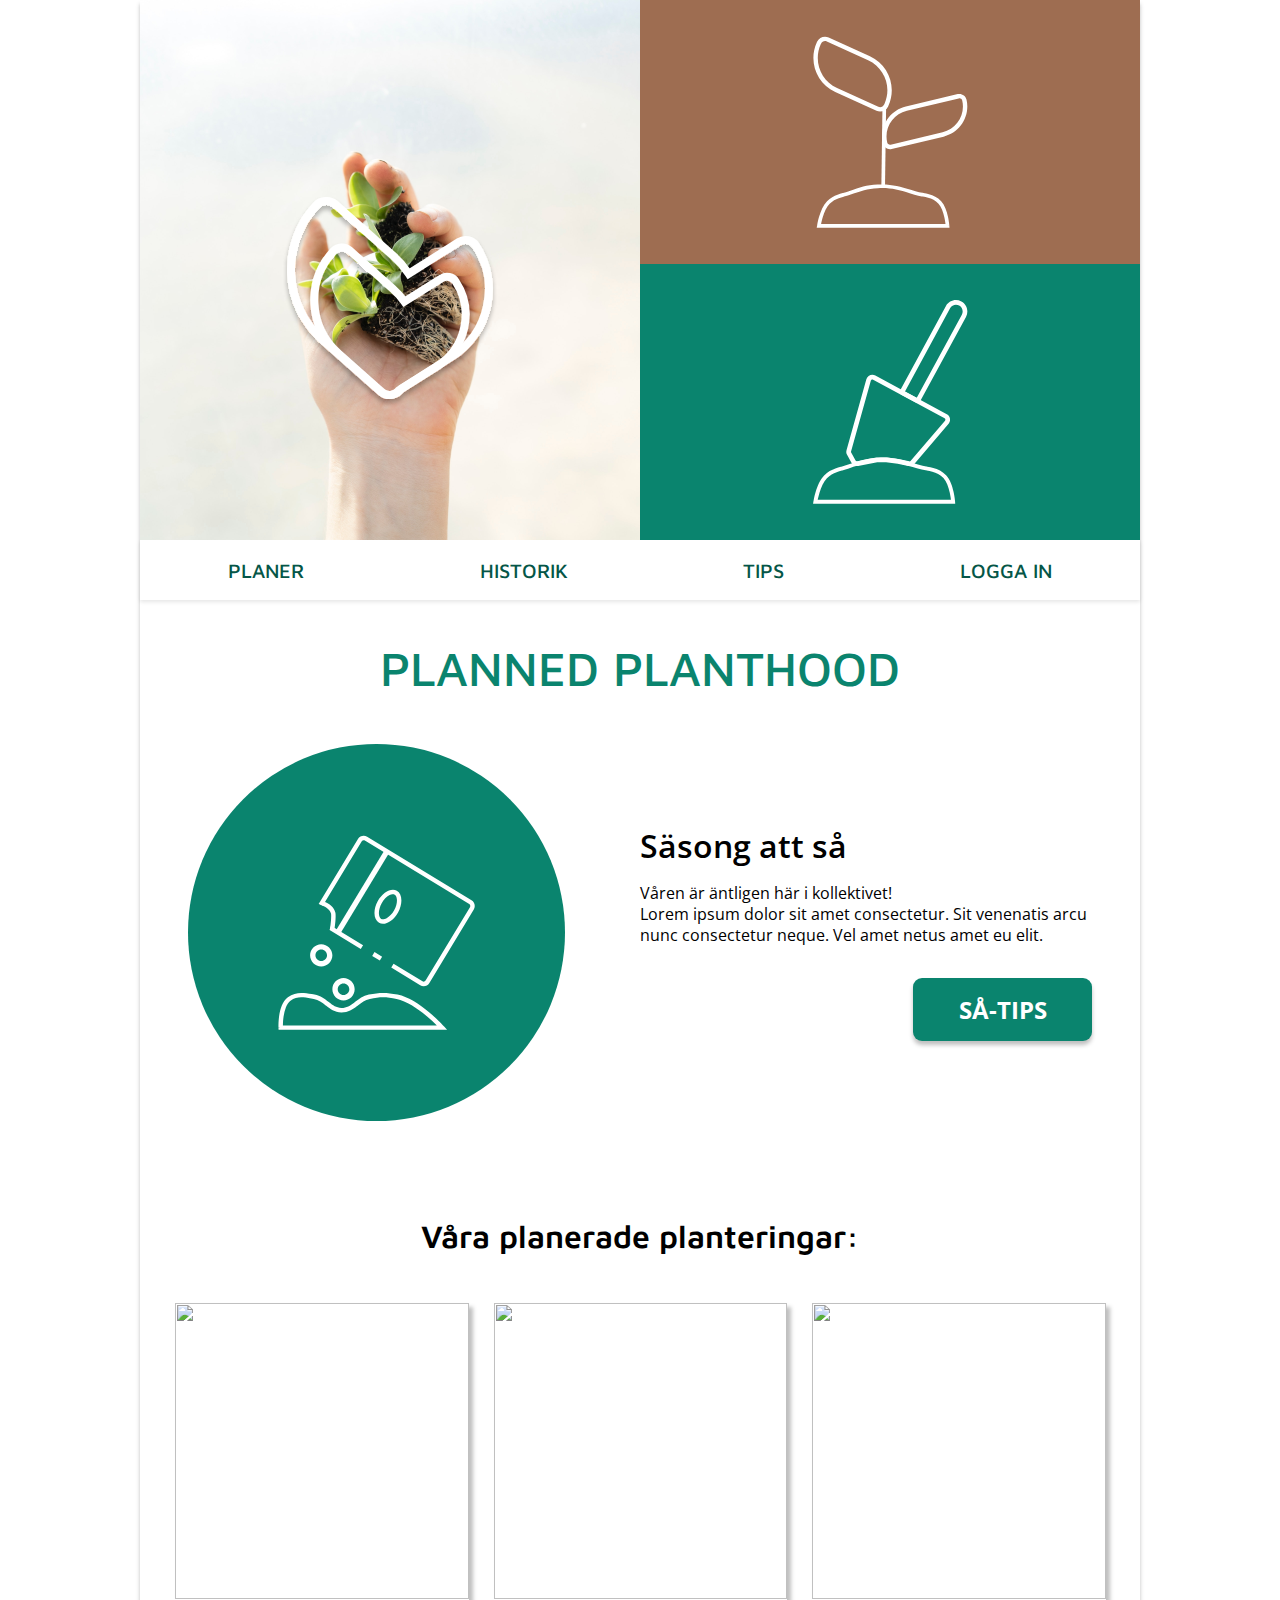
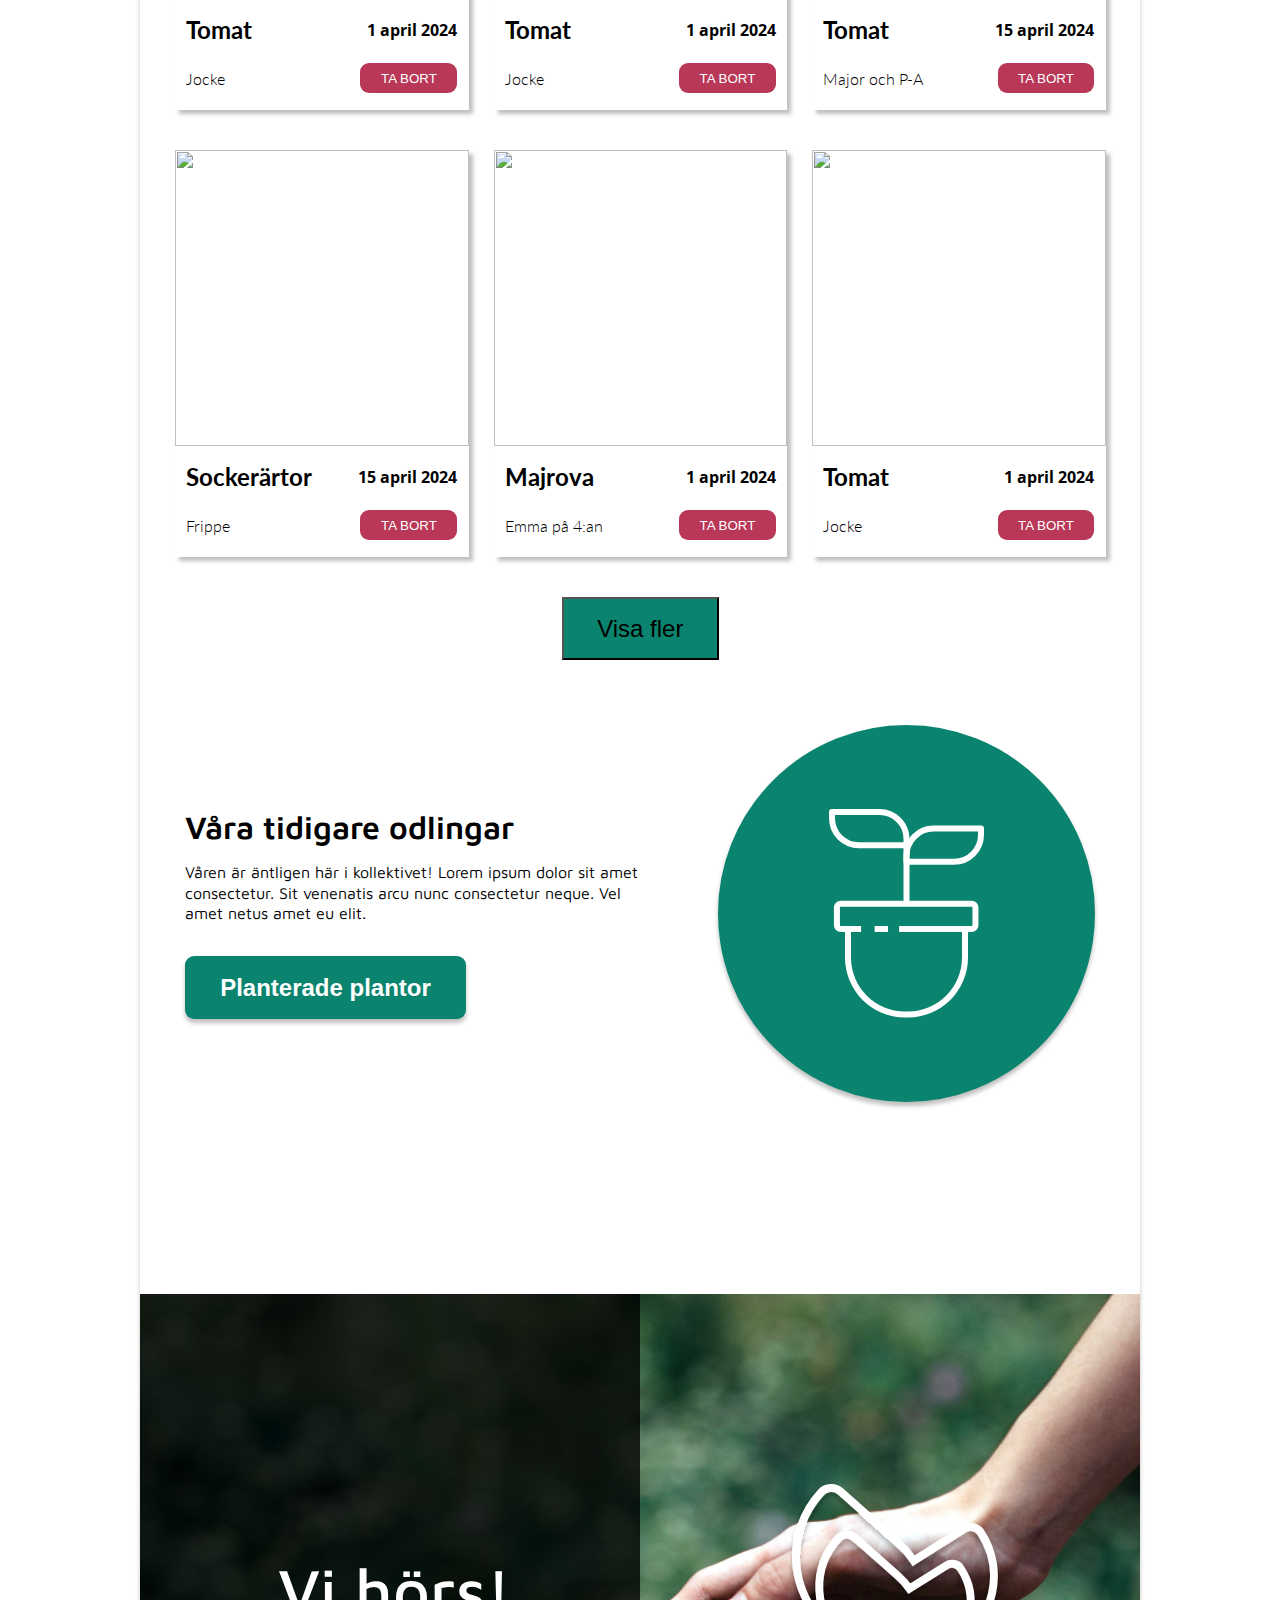
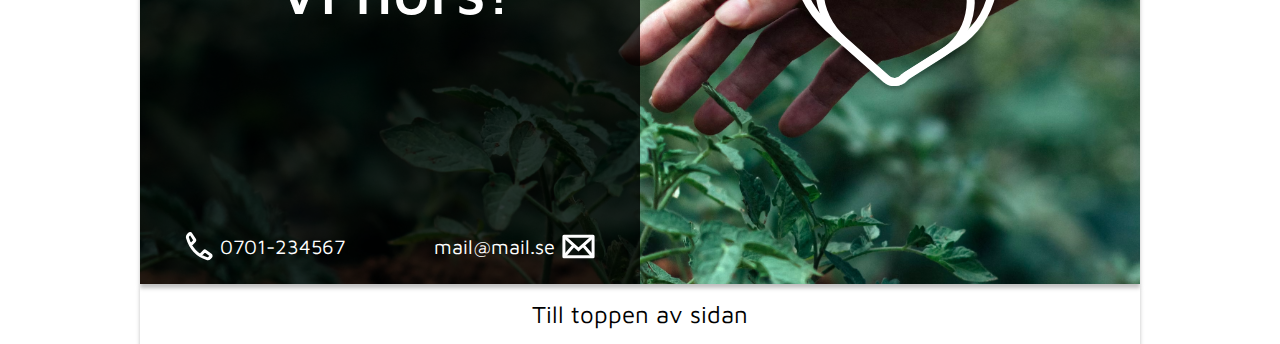
==== commit c17de451: "Co-authored-by: Jacob Collen <jacobcollen@users.noreply.github.com> Co-authored-by: eriksalomon <eri" ====
--- a/index.html
+++ b/index.html
@@ -183,26 +183,28 @@
                   <p>Jocke</p>
                   <button class="grid-button">TA BORT</button>                 </div>
               </div>
+
             </section>
+            <button class="button3">Visa fler</button>
           
         
         </section>
 
         <!-- Eriks HTML kod-->
-        <section class="section-box2">
-            <section class="left-section2">
-              <h2 class="caption">Våra tidigare odlingar</h2>
-              <p class="body-text">
-                Våren är äntligen här i kollektivet! Lorem ipsum dolor sit amet
-                consectetur. Sit venenatis arcu nunc consectetur neque. Vel amet netus
-                amet eu elit.
-              </p>
-              <button class="cta-button2">Planterade plantor</button>
-            </section>
-            <section class="right-section2">
-              <img src="/img/Group 3.svg" />
-            </section>
-          </section>
+        <div class="container-2">
+          <div class="left-container">
+            <img class="seedpackage-icon" src="img/Kruka.svg" />
+          </div>
+          <div class="right-container2">
+            <h2 class="header-text">Våra tidigare odlingar<h2>
+            <p class="body-text">
+              Våren är äntligen här i kollektivet! Lorem ipsum dolor sit amet
+              consectetur. Sit venenatis arcu nunc consectetur neque. Vel amet
+              netus amet eu elit.
+            </p>
+            <button class="button4">Planterade plantor</button>
+          </div>
+        </div>
   </main>
   
   <footer>
--- a/style.css
+++ b/style.css
@@ -1,9 +1,13 @@
+@import url('https://fonts.googleapis.com/css2?family=Lato:ital,wght@0,100;0,300;0,400;0,700;0,900;1,100;1,300;1,400;1,700;1,900&family=Maven+Pro:wght@400;500;600;700;800;900&family=Open+Sans:ital,wght@0,300;0,400;0,500;0,600;0,700;0,800;1,300;1,400;1,500;1,600;1,700;1,800&display=swap');
+@import url('https://fonts.googleapis.com/css2?family=Maven+Pro:wght@400;500;600;700;800;900&display=swap');
+@import url('https://fonts.googleapis.com/css2?family=Lato:ital,wght@0,100;0,300;0,400;0,700;0,900;1,100;1,300;1,400;1,700;1,900&family=Maven+Pro:wght@400;500;600;700;800;900&display=swap');
 * {
     margin: 0;
     padding: 0;
     box-sizing: border-box;
 }
 
+
 :root {
     --background-green: #0a846e;
     --background-brown: #9e6d51;
@@ -15,19 +19,22 @@
 body {
     font-family: 'Maven Pro', sans-serif;
 }
-
+h1 {
+    font-size: 48px;
+    color: #0A846E;
+    text-align: center;
+    margin-top: 2.5rem;
+    font-weight: 500;
+}
+h2 {
+    font-size: 32px;
+    font-weight: 600;
+}
 .wrapper {
     width: 1000px;
     margin: 0 auto;
-}
-
-/* fonts 
-    font-family: Inter
-    font-family: Open sans 
-    font-family: Lato 
-*/
-    
-
+    box-shadow: 0px 4px 4px 0px rgba(0, 0, 0, 0.25);
+}
 /* Hero-sektionen */
 .hero {
     display: grid;
@@ -104,7 +111,7 @@
     padding: 0;
     font-family: 'Maven Pro', sans-serif;
     font-size: 20px;
-    font-weight: 700;
+    font-weight: 500;
 }
 
 nav a {
@@ -112,12 +119,6 @@
     color: rgba(5, 86, 71, 1)
     
 }
-h1 {
-    font-size: 48px;
-    color: #0A846E;
-    text-align: center;
-    margin-top: 2.5rem;
-}
 .section-box {
     display: flex;
     justify-content: space-between;
@@ -148,7 +149,7 @@
     margin-bottom: 1rem;
 }
 .right-section p {
-    line-height: 1.3rem;;
+    line-height: 1.3rem;
 }
 .right-section .cta-button {
     font-size: 24px;
@@ -156,11 +157,13 @@
     background: var(--background-green);
     border: none;
     border-radius: 9px;
+    font-family: Open Sans;
     width: 179px;
     height: 63px;
     margin-top: 2rem;
     box-shadow: 0 4px 4px rgba(0, 0, 0, 0.25);
     align-self: flex-end;
+    font-weight: 700;
 }
 
 /* Bild Galleri Grid */
@@ -175,10 +178,12 @@
     
     
 }
-.gallery-container{
+.gallery-container {
     display:grid;
     grid-template-columns: 1fr 1fr 1fr;
-    gap: 3rem;
+    margin: 0px 35px 0px 35px;
+    column-gap: 25px;
+    row-gap: 40px;
 }
 
 .card-gallery{
@@ -250,6 +255,7 @@
     font-style: normal;
     font-weight: 700;
     line-height: normal;
+    font-family: Open Sans;
 }
 
 .card-button {
@@ -282,66 +288,93 @@
 border: none;
 }
 
+.button3 {
+    width: 157px;
+    height: 63px;
+    grid-column-start: 2;
+    justify-self: center;
+  
+    background: var(--background-green);
+    font-size: 24px;
+  }
+
 /* Eriks CSS kod */
 
-.section-box2 {
-  display: flex;
-  justify-content: space-between;
-}
-
-.left-section2 {
-  display: flex;
-  flex-direction: column;
-  justify-content: center;
-  width: 467px;
-}
-.caption h2 {
-  color: #1E1E1E;
-  font-family: Open Sans;
-  font-size: 32px;
-  font-style: normal;
-  font-weight: 700;
-  line-height: normal;
-  margin: 0;
-}
-
-.body-text p{
-  color: #000;
-  font-family: Open Sans;
-  font-size: 16px;
-  font-style: normal;
-  font-weight: 400;
-  line-height: normal;
-  margin: 19px 0px 19px 0px;
-}
-.cta-button2 {
-  /* Layout */
-  width: 281px;
-  height: 63px;
-  border-radius: 8px;
-  background: #0A846E;
-  box-shadow: 0px 4px 4px 0px rgba(0, 0, 0, 0.25);
-  border: none;
-
-  /* Färg och font */
-  color: #FFF;
-  font-family: Inter;
-  font-size: 24px;
-  font-style: normal;
-  font-weight: 600;
-  line-height: normal;
-}
-
-.right-section2 {
-  flex-shrink: 0;
-  width: 377px;
-  height: 377px;
-  background-color: #0A846E;
-  border-radius: 50%;
-  display: flex;
-  justify-content: center;
-  align-items: center;
-}
+.container-2 {
+    display: flex;
+    flex-direction: row-reverse;
+    margin-left: 45px;
+    margin-right: 45px;
+    margin-bottom: 93px;
+    margin-top: 65px;
+  }
+  
+  .left-container {
+    /* Layout */
+    width: 377px;
+    height: 377px;
+  
+    display: flex;
+    flex-shrink: 0;
+    justify-content: center;
+    align-items: center;
+  
+    /* Style */
+    border-radius: 239px;
+    border: 14px solid #0A846E;
+    background: #0A846E;
+    box-shadow: 0px 4px 4px 0px rgba(0, 0, 0, 0.25);
+  }
+  
+  .right-container2 {
+    display: flex;
+    flex-direction: column;
+    justify-content: center;
+    margin-right: 67px;
+  }
+
+  .header-text {
+    margin-bottom: 1rem;
+  }
+  
+  .body-text {
+    margin-top: 0;
+    color: #000;
+    font-size: 16px;
+    font-style: normal;
+    font-weight: 400;
+    line-height: 1.3rem;
+  }
+  
+  .button4 {
+    /* Layout */
+    width: 281px;
+    height: 63px;
+    flex-shrink: 0;
+    margin-top: 2rem;
+  
+    /* Style */
+    border-radius: 9px;
+    border: none;
+    box-shadow: 0 4px 4px rgba(0, 0, 0, 0.25);
+    background: var(--background-green);
+  
+    /* Typography */
+    color: #FFF;
+    font-size: 24px;
+    font-style: normal;
+    font-weight: 700;
+    line-height: normal;
+  }
+
+  button:hover {
+    cursor: pointer;
+    opacity: 0.8;
+  }
+
+  button:active {
+    opacity: 0.6;
+  }
 
 /* FOOTER */
 footer {
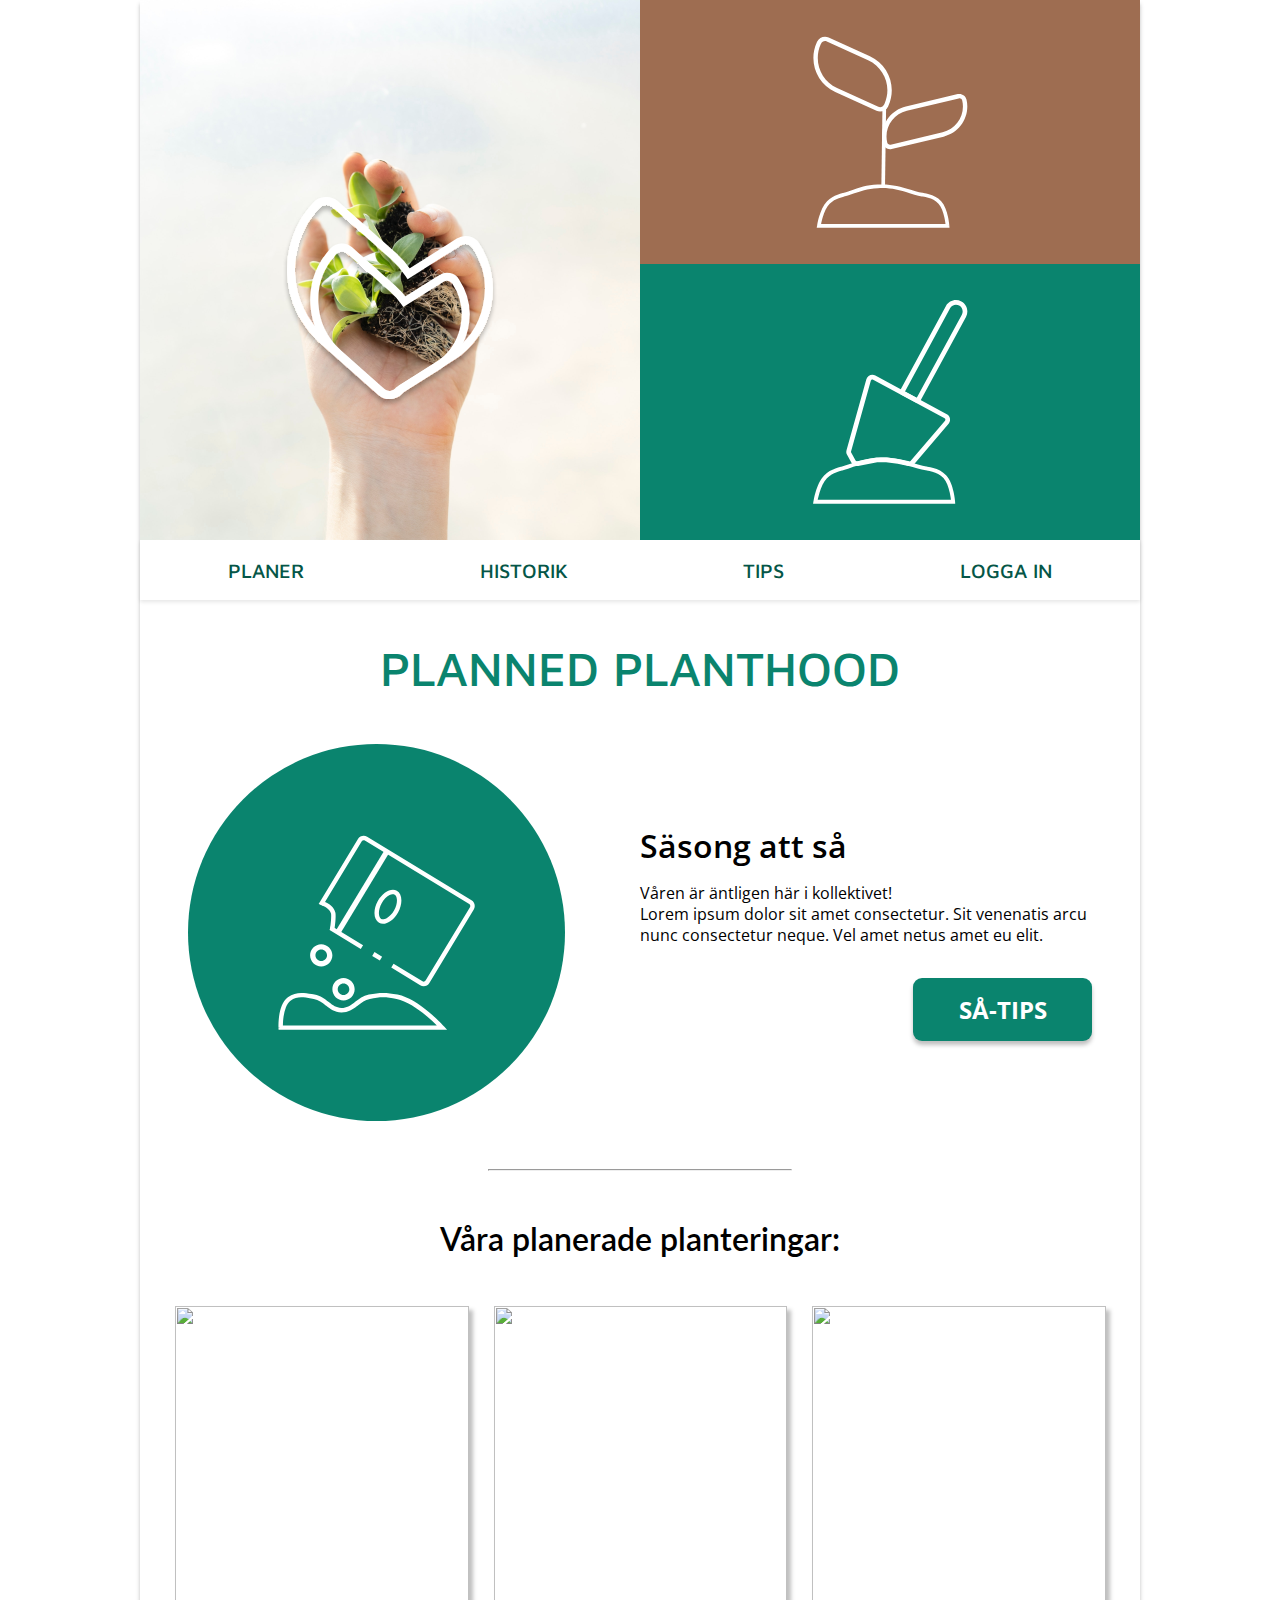
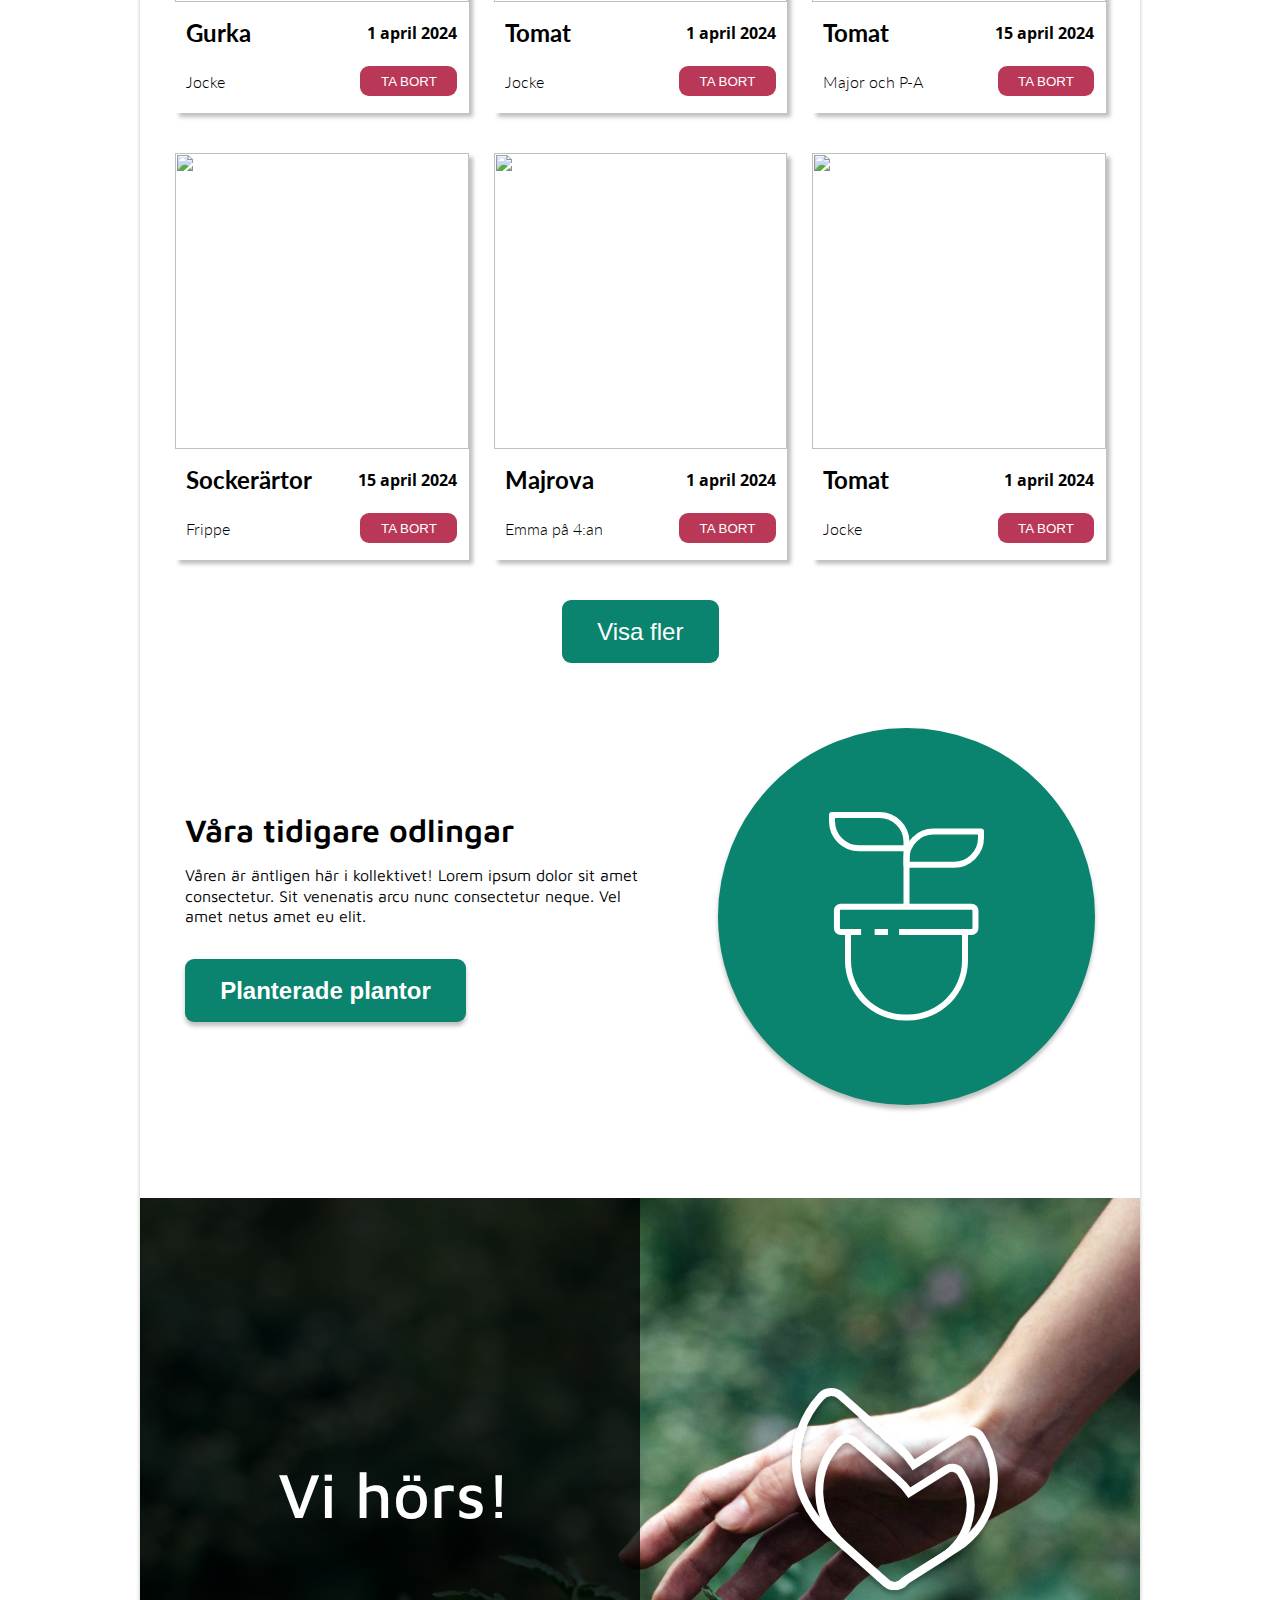
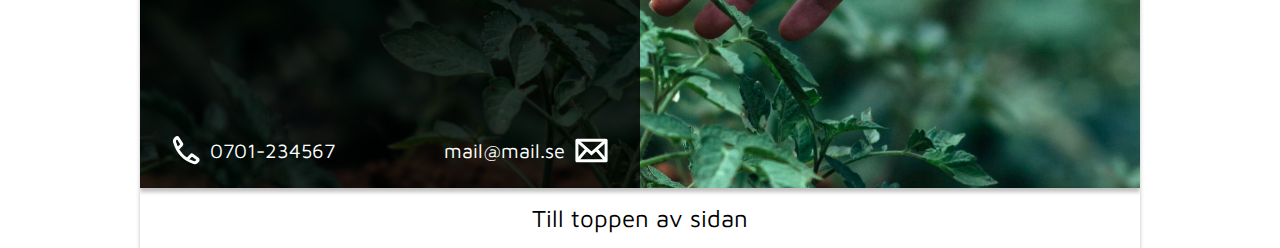
==== commit c41006ee: "Co-authored-by: Jacob Collen <jacobcollen@users.noreply.github.com> Co-authored-by: eriksalomon <eri" ====
--- a/index.html
+++ b/index.html
@@ -46,6 +46,8 @@
             <button class="cta-button">SÅ-TIPS</button>
         </section>
     </section>
+
+    <hr />
         
         <!-- CSS Grid -->
         <h2 class="grid-headline">Våra planerade planteringar:</h2>
@@ -54,16 +56,16 @@
           <section class="card-gallery">
             
             <div class="image-gallery">
-              <img src="https://images.unsplash.com/photo-1596199050105-6d5d32222916?q=80&w=2187&auto=format&fit=crop&ixlib=rb-4.0.3&ixid=M3wxMjA3fDB8MHxwaG90by1wYWdlfHx8fGVufDB8fHx8fA%3D%3D" class="grid-img">
-              <div class="overlay">
-                <div class="overlay-svg-img">
-                <img src="img/Kruka.svg">
-                  
-                </div>
-
-                </div>
-              <div class="text-gallery">
-                <h2>Tomat</h2>
+              <img src="https://images.unsplash.com/photo-1518568403628-df55701ade9e?q=80&w=2940&auto=format&fit=crop&ixlib=rb-4.0.3&ixid=M3wxMjA3fDB8MHxwaG90by1wYWdlfHx8fGVufDB8fHx8fA%3D%3D" class="grid-img">
+              <div class="overlay">
+                <div class="overlay-svg-img">
+                <img src="img/Kruka.svg">
+                  
+                </div>
+
+                </div>
+              <div class="text-gallery">
+                <h2>Gurka</h2>
                 <p>1 april 2024</p>
       
               </div>
@@ -183,8 +185,8 @@
                   <p>Jocke</p>
                   <button class="grid-button">TA BORT</button>                 </div>
               </div>
-
             </section>
+            <!-- CSS rad 299 -->
             <button class="button3">Visa fler</button>
           
         
--- a/style.css
+++ b/style.css
@@ -166,12 +166,20 @@
     font-weight: 700;
 }
 
+hr {
+    width: 303.236px;
+    margin: auto;
+    stroke-width: 3px;
+    stroke: #055647;
+}
+
 /* Bild Galleri Grid */
 
 
 
 .grid-headline {
     text-align: center;
+    font-family: 'Lato', sans-serif;
     margin: 3rem;
     font-size: 32px;
     font-weight: 600;
@@ -289,10 +297,13 @@
 }
 
 .button3 {
+    color: white;
     width: 157px;
     height: 63px;
     grid-column-start: 2;
     justify-self: center;
+    border: none;
+    border-radius: 9px;
   
     background: var(--background-green);
     font-size: 24px;
@@ -480,7 +491,6 @@
     background-position: center;
     margin: auto;
     position: relative;
-    margin-top: 12rem;
 }
 
 footer::before {
@@ -514,8 +524,11 @@
     display: flex;
     
     flex-direction: row;
-    justify-content: space-around;
-    align-items: center;
+    justify-content: space-between;
+    align-items: center;
+    padding-left: 1.4rem;
+    padding-right: 1.4rem;
+
     width: 50%;
     bottom: 0;
     left: 0;
@@ -538,14 +551,15 @@
     display: flex;
     align-items: center;
     justify-content: space-evenly;
-    width: 35%;
+    width: 40%;
+    
 }
 
 .number {
     display: flex;
     align-items: center;
     justify-content: space-evenly;
-    width: 35%;
+    width: 40%;
 
 }
 
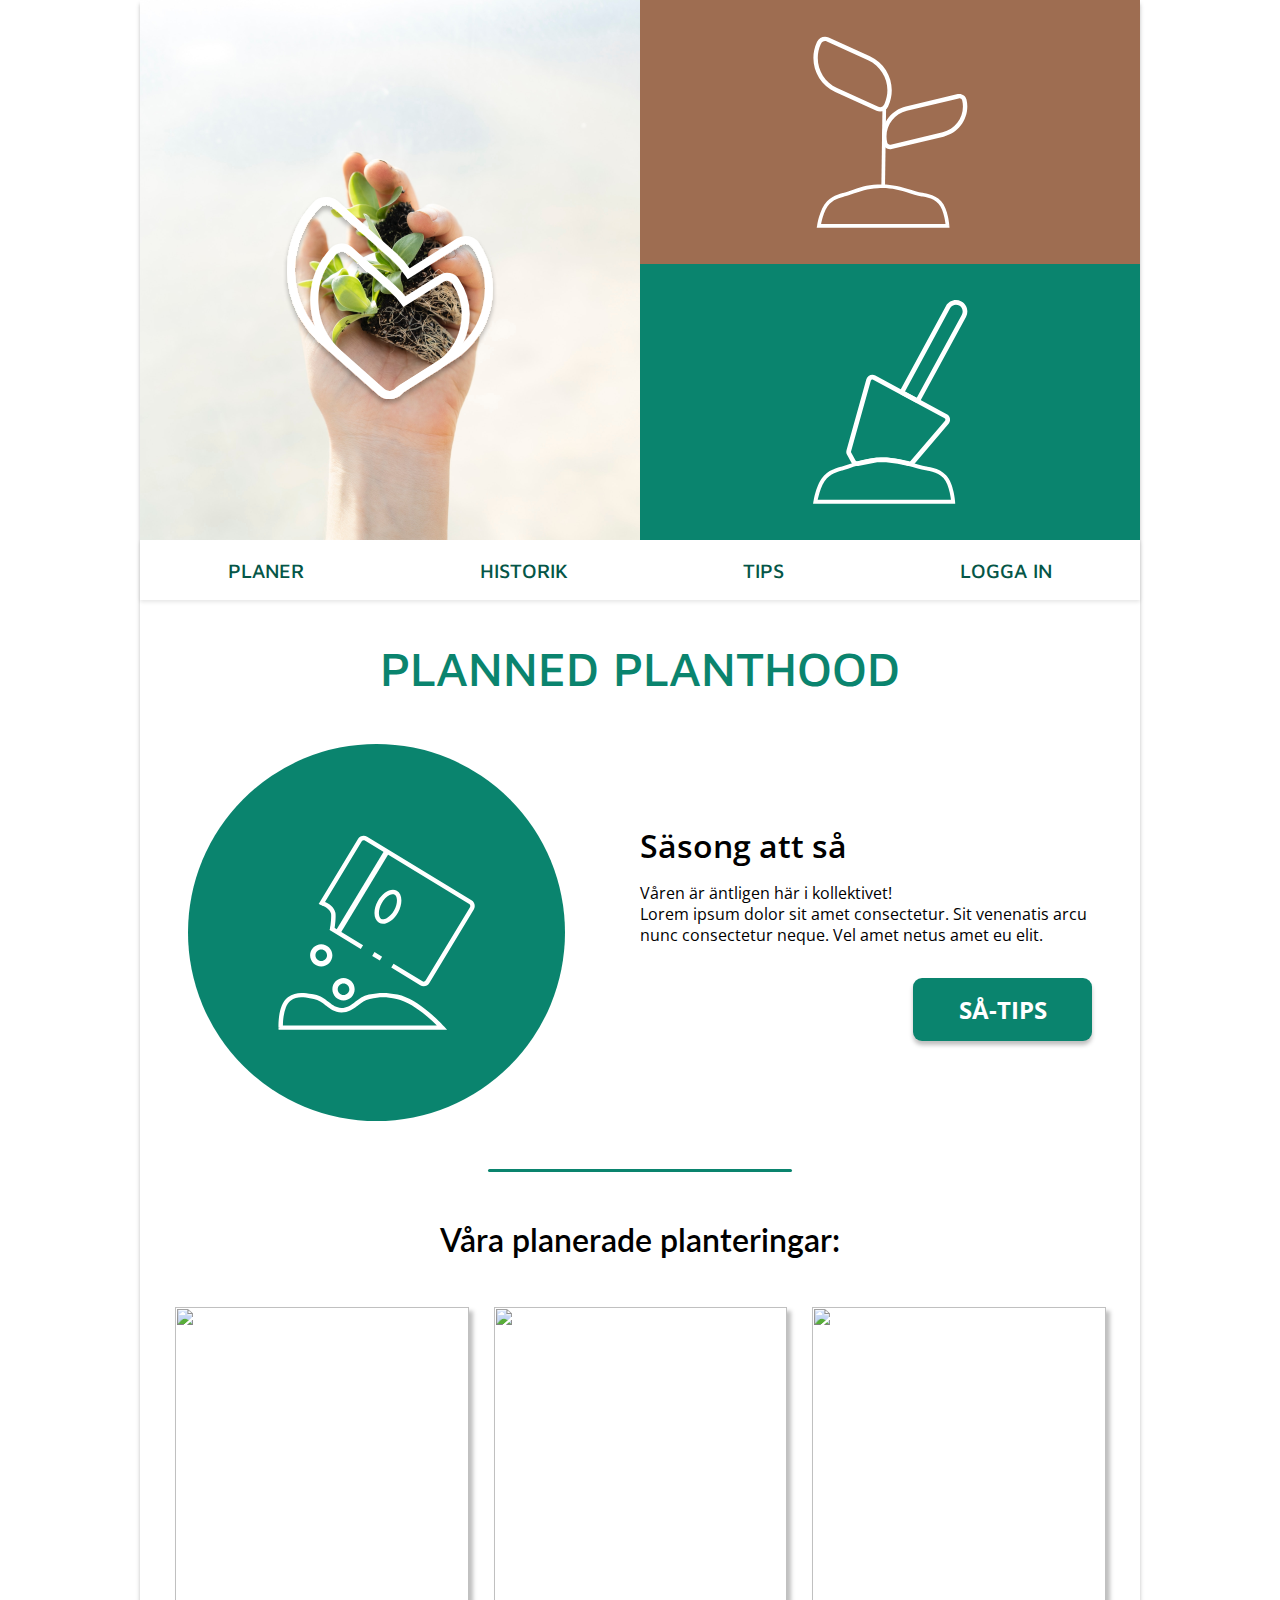
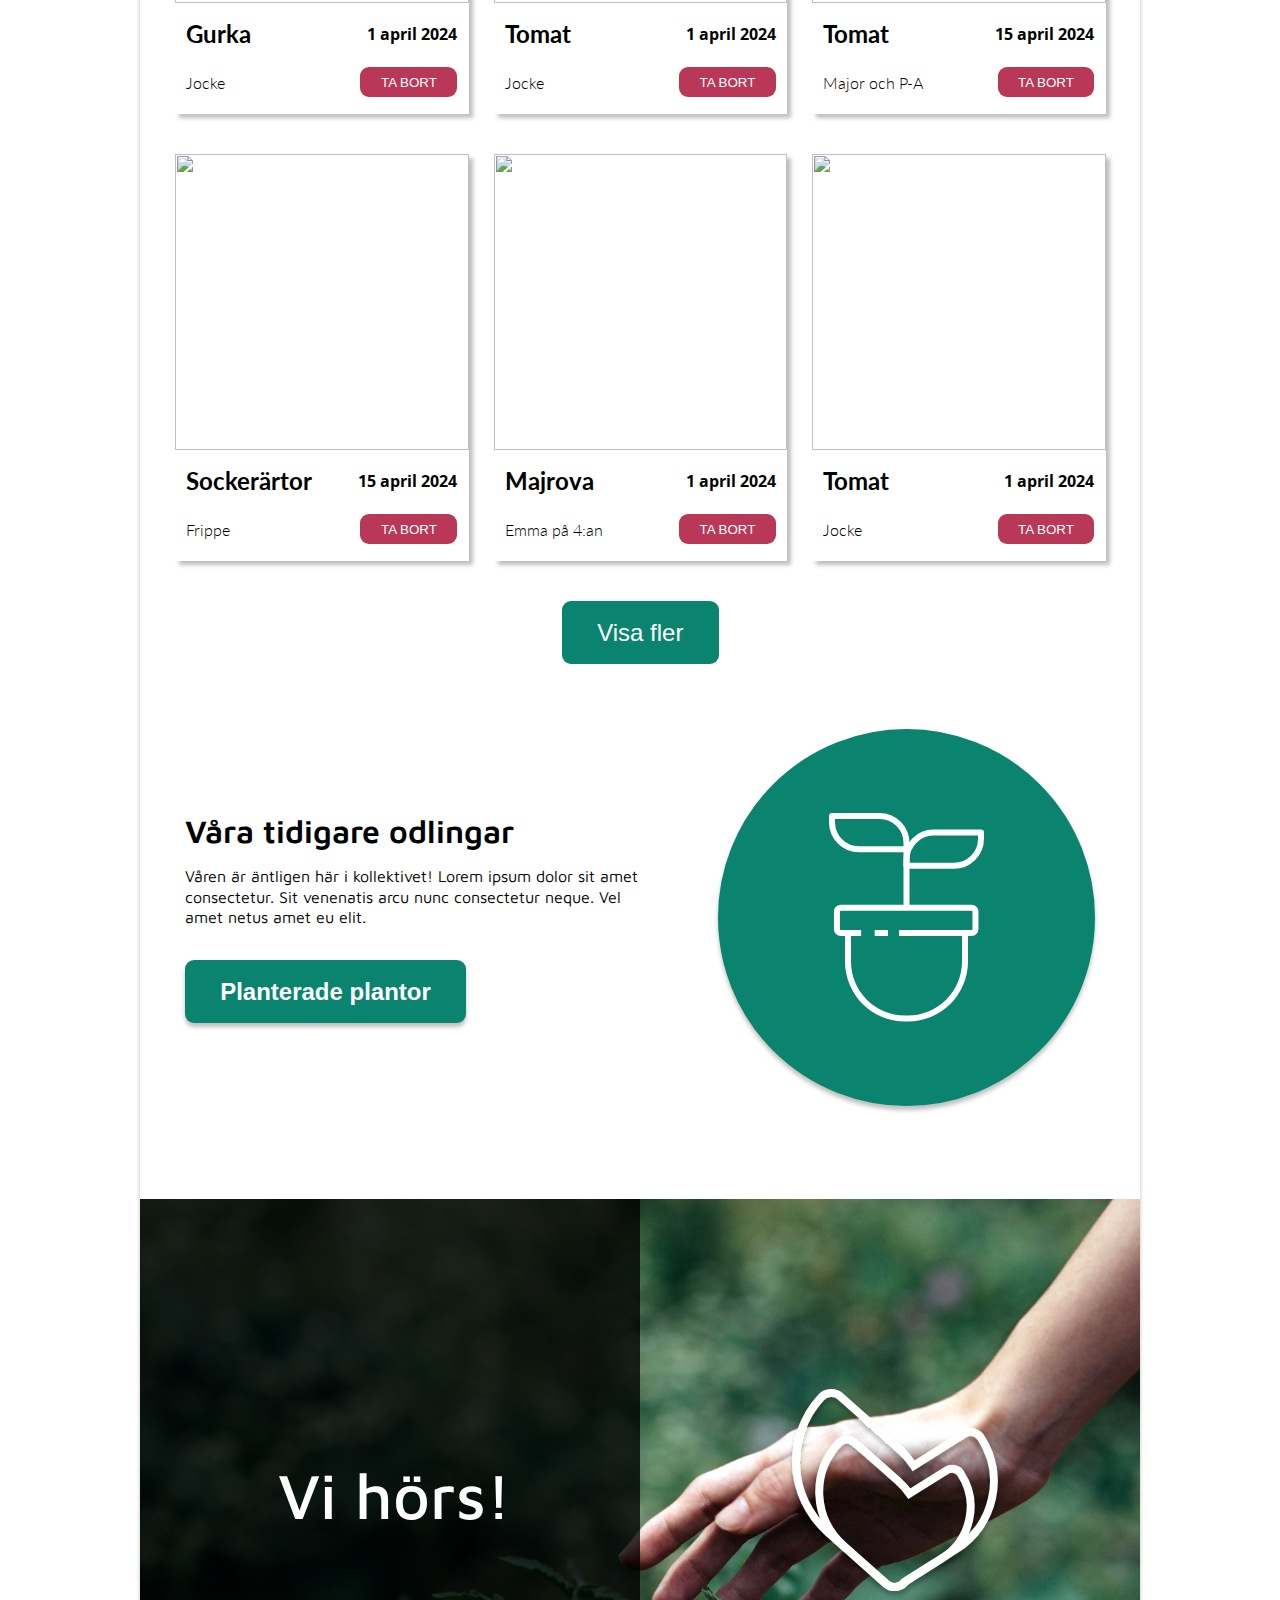
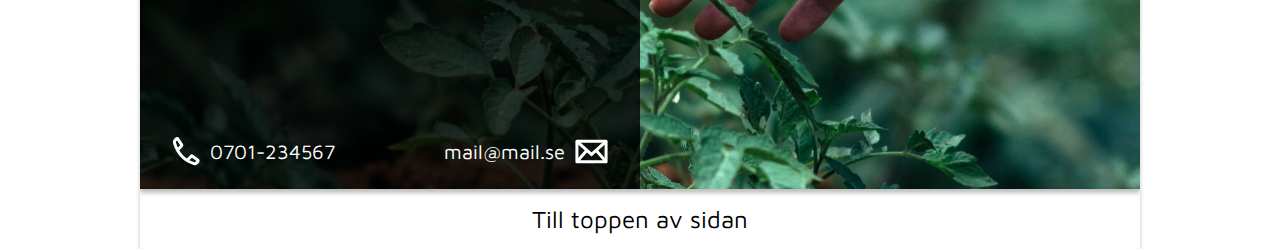
==== commit 2f6445e9: "Co-authored-by: Jacob Collen <jacobcollen@users.noreply.github.com> Co-authored-by: eriksalomon <eri" ====
--- a/index.html
+++ b/index.html
@@ -1,30 +1,32 @@
 <!DOCTYPE html>
 <html lang="sv">
+
 <head>
-    <meta charset="UTF-8">
-    <meta name="viewport" content="width=device-width, initial-scale=1.0">
-    <link href="https://fonts.googleapis.com/css2?family=Maven+Pro&display=swap" rel="stylesheet">
-    <link href='https://fonts.googleapis.com/css?family=Lato:400,700,300' rel='stylesheet' type='text/css'>
-    <link rel="stylesheet" href="style.css">
-    <title>Planned Planthood</title>
+  <meta charset="UTF-8">
+  <meta name="viewport" content="width=device-width, initial-scale=1.0">
+  <link href="https://fonts.googleapis.com/css2?family=Maven+Pro&display=swap" rel="stylesheet">
+  <link href='https://fonts.googleapis.com/css?family=Lato:400,700,300' rel='stylesheet' type='text/css'>
+  <link rel="stylesheet" href="style.css">
+  <title>Planned Planthood</title>
 </head>
+
 <body>
-<div class="wrapper">
+  <div class="wrapper">
     <header>
-    <section class="hero">
-    <section class="lefthero">
-    <img src="img/hero.jpg" alt="hero" class="hero-img">
-    <img src="img/plannedplanthoodlogo.svg" alt="logo" class="logo">
-    </section>
-    <section class="righthero-top">
-    <img src="img/seedling.svg" alt="seedling" class="seedling">
-    </section>
-    <section class="righthero-bottom">   
-    <img src="img/spade.svg" alt="spade" class="spade">
-    </section>
-    </section>
-
-    <nav class="nav-container">
+      <section class="hero">
+        <section class="lefthero">
+          <img src="img/hero.jpg" alt="hero" class="hero-img">
+          <img src="img/plannedplanthoodlogo.svg" alt="logo" class="logo">
+        </section>
+        <section class="righthero-top">
+          <img src="img/seedling.svg" alt="seedling" class="seedling">
+        </section>
+        <section class="righthero-bottom">
+          <img src="img/spade.svg" alt="spade" class="spade">
+        </section>
+      </section>
+
+      <nav class="nav-container">
         <ul>
           <li><a href="#">PLANER</a></li>
           <li><a href="#">HISTORIK</a></li>
@@ -35,205 +37,219 @@
 
     </header>
     <main>
-    <h1>PLANNED PLANTHOOD</h1>
-    <section class="section-box">
+      <h1>PLANNED PLANTHOOD</h1>
+      <section class="section-box">
         <section class="left-section">
-            <img src="./img/seedpackage.svg" alt="Seeding package icon" class="seeding-package-icon">
+          <img src="./img/seedpackage.svg" alt="Seeding package icon" class="seeding-package-icon">
         </section>
         <section class="right-section">
-            <h2>Säsong att så</h2>
-            <p>Våren är äntligen här i kollektivet! <br> Lorem ipsum dolor sit amet consectetur. Sit venenatis arcu nunc consectetur neque. Vel amet netus amet eu elit.</p>
-            <button class="cta-button">SÅ-TIPS</button>
-        </section>
-    </section>
-
-    <hr />
-        
-        <!-- CSS Grid -->
-        <h2 class="grid-headline">Våra planerade planteringar:</h2>
-        <section class="gallery-container">
-          
-          <section class="card-gallery">
-            
-            <div class="image-gallery">
-              <img src="https://images.unsplash.com/photo-1518568403628-df55701ade9e?q=80&w=2940&auto=format&fit=crop&ixlib=rb-4.0.3&ixid=M3wxMjA3fDB8MHxwaG90by1wYWdlfHx8fGVufDB8fHx8fA%3D%3D" class="grid-img">
-              <div class="overlay">
-                <div class="overlay-svg-img">
-                <img src="img/Kruka.svg">
-                  
-                </div>
-
-                </div>
-              <div class="text-gallery">
-                <h2>Gurka</h2>
-                <p>1 april 2024</p>
-      
-              </div>
-              <div class="card-button">
-
-                <p>Jocke</p>
-                <button class="grid-button">TA BORT</button>                 </div>
-            </div>
-          </section>
-          <section class="card-gallery">
-            
-            <div class="image-gallery">
-              <img src="https://images.unsplash.com/photo-1596199050105-6d5d32222916?q=80&w=2187&auto=format&fit=crop&ixlib=rb-4.0.3&ixid=M3wxMjA3fDB8MHxwaG90by1wYWdlfHx8fGVufDB8fHx8fA%3D%3D" class="grid-img">
-              <div class="overlay">
-                <div class="overlay-svg-img">
-                <img src="img/Kruka.svg">
-                  
-                </div>
-
-                </div>
-              <div class="text-gallery">
-                <h2>Tomat</h2>
-                <p>1 april 2024</p>
-      
-              </div>
-              <div class="card-button">
-
-                <p>Jocke</p>
-                <button class="grid-button">TA BORT</button>                 </div>
-            </div>
-          </section>
-          <section class="card-gallery">
-            
-            <div class="image-gallery">
-              <img src="https://images.unsplash.com/photo-1565698228480-eec300c9679b?q=80&w=2806&auto=format&fit=crop&ixlib=rb-4.0.3&ixid=M3wxMjA3fDB8MHxwaG90by1wYWdlfHx8fGVufDB8fHx8fA%3D%3D" class="grid-img">
-              <div class="overlay">
-                <div class="overlay-svg-img">
-                <img src="img/Kruka.svg">
-                  
-                </div>
-
-                </div>
-              <div class="text-gallery">
-                <h2>Tomat</h2>
-                <p>15 april 2024</p>
-      
-              </div>
-              <div class="card-button">
-
-                <p>Major och P-A</p>
-                <button class="grid-button">TA BORT</button>                 </div>
-            </div>
-          </section>
-          <section class="card-gallery">
-            
-            <div class="image-gallery">
-              <img src="https://images.unsplash.com/photo-1687878269804-63e8b50e3ddc?q=80&w=2940&auto=format&fit=crop&ixlib=rb-4.0.3&ixid=M3wxMjA3fDB8MHxwaG90by1wYWdlfHx8fGVufDB8fHx8fA%3D%3D" class="grid-img">
-              <div class="overlay">
-                <div class="overlay-svg-img">
-                <img src="img/Kruka.svg">
-                  
-                </div>
-
-                </div>
-              <div class="text-gallery">
-                <h2>Sockerärtor</h2>
-                <p>15 april 2024
-                  </p>
-      
-              </div>
-              <div class="card-button">
-
-                <p>Frippe</p>
-                <button class="grid-button">TA BORT</button>                 </div>
-            </div>
-          </section>
-          <section class="card-gallery">
-            
-            <div class="image-gallery">
-              <img src="https://images.unsplash.com/photo-1555447740-03e40562af94?q=80&w=2787&auto=format&fit=crop&ixlib=rb-4.0.3&ixid=M3wxMjA3fDB8MHxwaG90by1wYWdlfHx8fGVufDB8fHx8fA%3D%3D" class="grid-img">
-              <div class="overlay">
-                <div class="overlay-svg-img">
-                <img src="img/Kruka.svg">
-                  
-                </div>
-
-                </div>
-              <div class="text-gallery">
-                <h2>Majrova</h2>
-                <p>1 april 2024</p>
-      
-              </div>
-              <div class="card-button">
-
-                <p>Emma på 4:an</p>
-                <button class="grid-button">TA BORT</button>                 </div>
-                 </div>
-            </section>
-            <section class="card-gallery">
-            
-              <div class="image-gallery">
-                <img src="https://images.unsplash.com/photo-1596199050105-6d5d32222916?q=80&w=2187&auto=format&fit=crop&ixlib=rb-4.0.3&ixid=M3wxMjA3fDB8MHxwaG90by1wYWdlfHx8fGVufDB8fHx8fA%3D%3D" class="grid-img">
-                <div class="overlay">
-                  <div class="overlay-svg-img">
-                  <img src="img/Kruka.svg">
-                    
-                  </div>
-  
-                  </div>
-                <div class="text-gallery">
-                  <h2>Tomat</h2>
-                  <p>1 april 2024</p>
-        
-                </div>
-                <div class="card-button">
-  
-                  <p>Jocke</p>
-                  <button class="grid-button">TA BORT</button>                 </div>
-              </div>
-            </section>
-            <!-- CSS rad 299 -->
-            <button class="button3">Visa fler</button>
-          
-        
-        </section>
-
-        <!-- Eriks HTML kod-->
-        <div class="container-2">
-          <div class="left-container">
-            <img class="seedpackage-icon" src="img/Kruka.svg" />
-          </div>
-          <div class="right-container2">
-            <h2 class="header-text">Våra tidigare odlingar<h2>
-            <p class="body-text">
-              Våren är äntligen här i kollektivet! Lorem ipsum dolor sit amet
-              consectetur. Sit venenatis arcu nunc consectetur neque. Vel amet
-              netus amet eu elit.
-            </p>
-            <button class="button4">Planterade plantor</button>
-          </div>
-        </div>
-  </main>
-  
-  <footer>
-    <div class="footer-wrapper">
+          <h2>Säsong att så</h2>
+          <p>Våren är äntligen här i kollektivet! <br> Lorem ipsum dolor sit amet consectetur. Sit venenatis arcu nunc
+            consectetur neque. Vel amet netus amet eu elit.</p>
+          <button class="cta-button">SÅ-TIPS</button>
+        </section>
+      </section>
+
+      <section class="line"></section>
+
+      <!-- CSS Grid -->
+      <h2 class="grid-headline">Våra planerade planteringar:</h2>
+      <section class="gallery-container">
+
+        <section class="card-gallery">
+
+          <section class="image-gallery">
+            <img src="https://images.unsplash.com/photo-1518568403628-df55701ade9e?q=80&w=2940&auto=format&fit=crop&ixlib=rb-4.0.3&ixid=M3wxMjA3fDB8MHxwaG90by1wYWdlfHx8fGVufDB8fHx8fA%3D%3D"
+              class="grid-img">
+            <section class="overlay">
+              <section class="overlay-svg-img">
+                <img src="img/Kruka.svg">
+
+              </section>
+
+            </section>
+            <section class="text-gallery">
+              <h2>Gurka</h2>
+              <p>1 april 2024</p>
+
+            </section>
+            <section class="card-button">
+
+              <p>Jocke</p>
+              <button class="grid-button">TA BORT</button>
+            </section>
+          </section>
+        </section>
+        <section class="card-gallery">
+
+          <section class="image-gallery">
+            <img src="https://images.unsplash.com/photo-1596199050105-6d5d32222916?q=80&w=2187&auto=format&fit=crop&ixlib=rb-4.0.3&ixid=M3wxMjA3fDB8MHxwaG90by1wYWdlfHx8fGVufDB8fHx8fA%3D%3D"
+              class="grid-img">
+            <section class="overlay">
+              <section class="overlay-svg-img">
+                <img src="img/Kruka.svg">
+
+              </section>
+
+            </section>
+            <section class="text-gallery">
+              <h2>Tomat</h2>
+              <p>1 april 2024</p>
+
+            </section>
+            <section class="card-button">
+
+              <p>Jocke</p>
+              <button class="grid-button">TA BORT</button>
+            </section>
+          </section>
+        </section>
+        <section class="card-gallery">
+
+          <section class="image-gallery">
+            <img src="https://images.unsplash.com/photo-1565698228480-eec300c9679b?q=80&w=2806&auto=format&fit=crop&ixlib=rb-4.0.3&ixid=M3wxMjA3fDB8MHxwaG90by1wYWdlfHx8fGVufDB8fHx8fA%3D%3D"
+              class="grid-img">
+            <section class="overlay">
+              <section class="overlay-svg-img">
+                <img src="img/Kruka.svg">
+
+              </section>
+
+            </section>
+            <section class="text-gallery">
+              <h2>Tomat</h2>
+              <p>15 april 2024</p>
+
+            </section>
+            <section class="card-button">
+
+              <p>Major och P-A</p>
+              <button class="grid-button">TA BORT</button>
+            </section>
+          </section>
+        </section>
+        <section class="card-gallery">
+
+          <section class="image-gallery">
+            <img src="https://images.unsplash.com/photo-1687878269804-63e8b50e3ddc?q=80&w=2940&auto=format&fit=crop&ixlib=rb-4.0.3&ixid=M3wxMjA3fDB8MHxwaG90by1wYWdlfHx8fGVufDB8fHx8fA%3D%3D"
+              class="grid-img">
+            <section class="overlay">
+              <section class="overlay-svg-img">
+                <img src="img/Kruka.svg">
+
+              </section>
+
+            </section>
+            <section class="text-gallery">
+              <h2>Sockerärtor</h2>
+              <p>15 april 2024
+              </p>
+
+            </section>
+            <section class="card-button">
+
+              <p>Frippe</p>
+              <button class="grid-button">TA BORT</button>
+            </section>
+          </section>
+        </section>
+        <section class="card-gallery">
+
+          <section class="image-gallery">
+            <img src="https://images.unsplash.com/photo-1555447740-03e40562af94?q=80&w=2787&auto=format&fit=crop&ixlib=rb-4.0.3&ixid=M3wxMjA3fDB8MHxwaG90by1wYWdlfHx8fGVufDB8fHx8fA%3D%3D"
+              class="grid-img">
+            <section class="overlay">
+              <section class="overlay-svg-img">
+                <img src="img/Kruka.svg">
+
+              </section>
+
+            </section>
+            <section class="text-gallery">
+              <h2>Majrova</h2>
+              <p>1 april 2024</p>
+
+            </section>
+            <section class="card-button">
+
+              <p>Emma på 4:an</p>
+              <button class="grid-button">TA BORT</button>
+            </section>
+          </section>
+        </section>
+        <section class="card-gallery">
+
+          <section class="image-gallery">
+            <img src="https://images.unsplash.com/photo-1596199050105-6d5d32222916?q=80&w=2187&auto=format&fit=crop&ixlib=rb-4.0.3&ixid=M3wxMjA3fDB8MHxwaG90by1wYWdlfHx8fGVufDB8fHx8fA%3D%3D"
+              class="grid-img">
+            <section class="overlay">
+              <section class="overlay-svg-img">
+                <img src="img/Kruka.svg">
+
+              </section>
+
+            </section>
+            <section class="text-gallery">
+              <h2>Tomat</h2>
+              <p>1 april 2024</p>
+
+            </section>
+            <section class="card-button">
+
+              <p>Jocke</p>
+              <button class="grid-button">TA BORT</button>
+            </section>
+          </section>
+        </section>
+        <!-- CSS rad 299 -->
+        <button class="button3">Visa fler</button>
+
+
+      </section>
+
+      <!-- Eriks HTML kod-->
+      <section class="container-2">
+        <section class="left-container">
+          <img class="seedpackage-icon" src="img/Kruka.svg" />
+        </section>
+        <section class="right-container2">
+          <h2 class="header-text">Våra tidigare odlingar<h2>
+              <p class="body-text">
+                Våren är äntligen här i kollektivet! Lorem ipsum dolor sit amet
+                consectetur. Sit venenatis arcu nunc consectetur neque. Vel amet
+                netus amet eu elit.
+              </p>
+              <button class="button4">Planterade plantor</button>
+        </section>
+      </section>
+    </main>
+
+    <footer>
+      <section class="footer-wrapper">
         <section class="footer-content">
-            <h2>Vi hörs!</h2>
-            <img src="img/plannedplanthoodlogo.svg" alt="phone">
+          <h2>Vi hörs!</h2>
+          <img src="img/plannedplanthoodlogo.svg" alt="phone">
         </section>
         <section class="footer-contact">
-            <section class="number">
+          <section class="number">
             <img class="phone-icon" src="img/phone.svg" alt="phone">
             <p>0701-234567</p>
-        </section>
-
-        <section class="mail">
+          </section>
+
+          <section class="mail">
             <p>mail@mail.se</p>
             <img class="mail-icon" src="img/mail.svg" alt="mail">
 
-            </section>
-        </section>
-    </div>
-    <section class="footer-bottom">
-      <a href="#top">Till toppen av sidan</a>
-      </section>
-</footer>
-
-
-</div>
+          </section>
+        </section>
+      </section>
+      <section class="footer-bottom">
+        <a href="#top">Till toppen av sidan</a>
+      </section>
+    </footer>
+
+
+  </div>
 </body>
-</html>
+
+</html>--- a/style.css
+++ b/style.css
@@ -119,6 +119,9 @@
     color: rgba(5, 86, 71, 1)
     
 }
+
+/* Fist section */
+    
 .section-box {
     display: flex;
     justify-content: space-between;
@@ -173,6 +176,15 @@
     stroke: #055647;
 }
 
+.line {
+    width: 303.236px;
+    margin: auto;
+    height: 3px;
+    background-color: var(--background-green);
+    border-radius: 25px;
+    
+}
+
 /* Bild Galleri Grid */
 
 
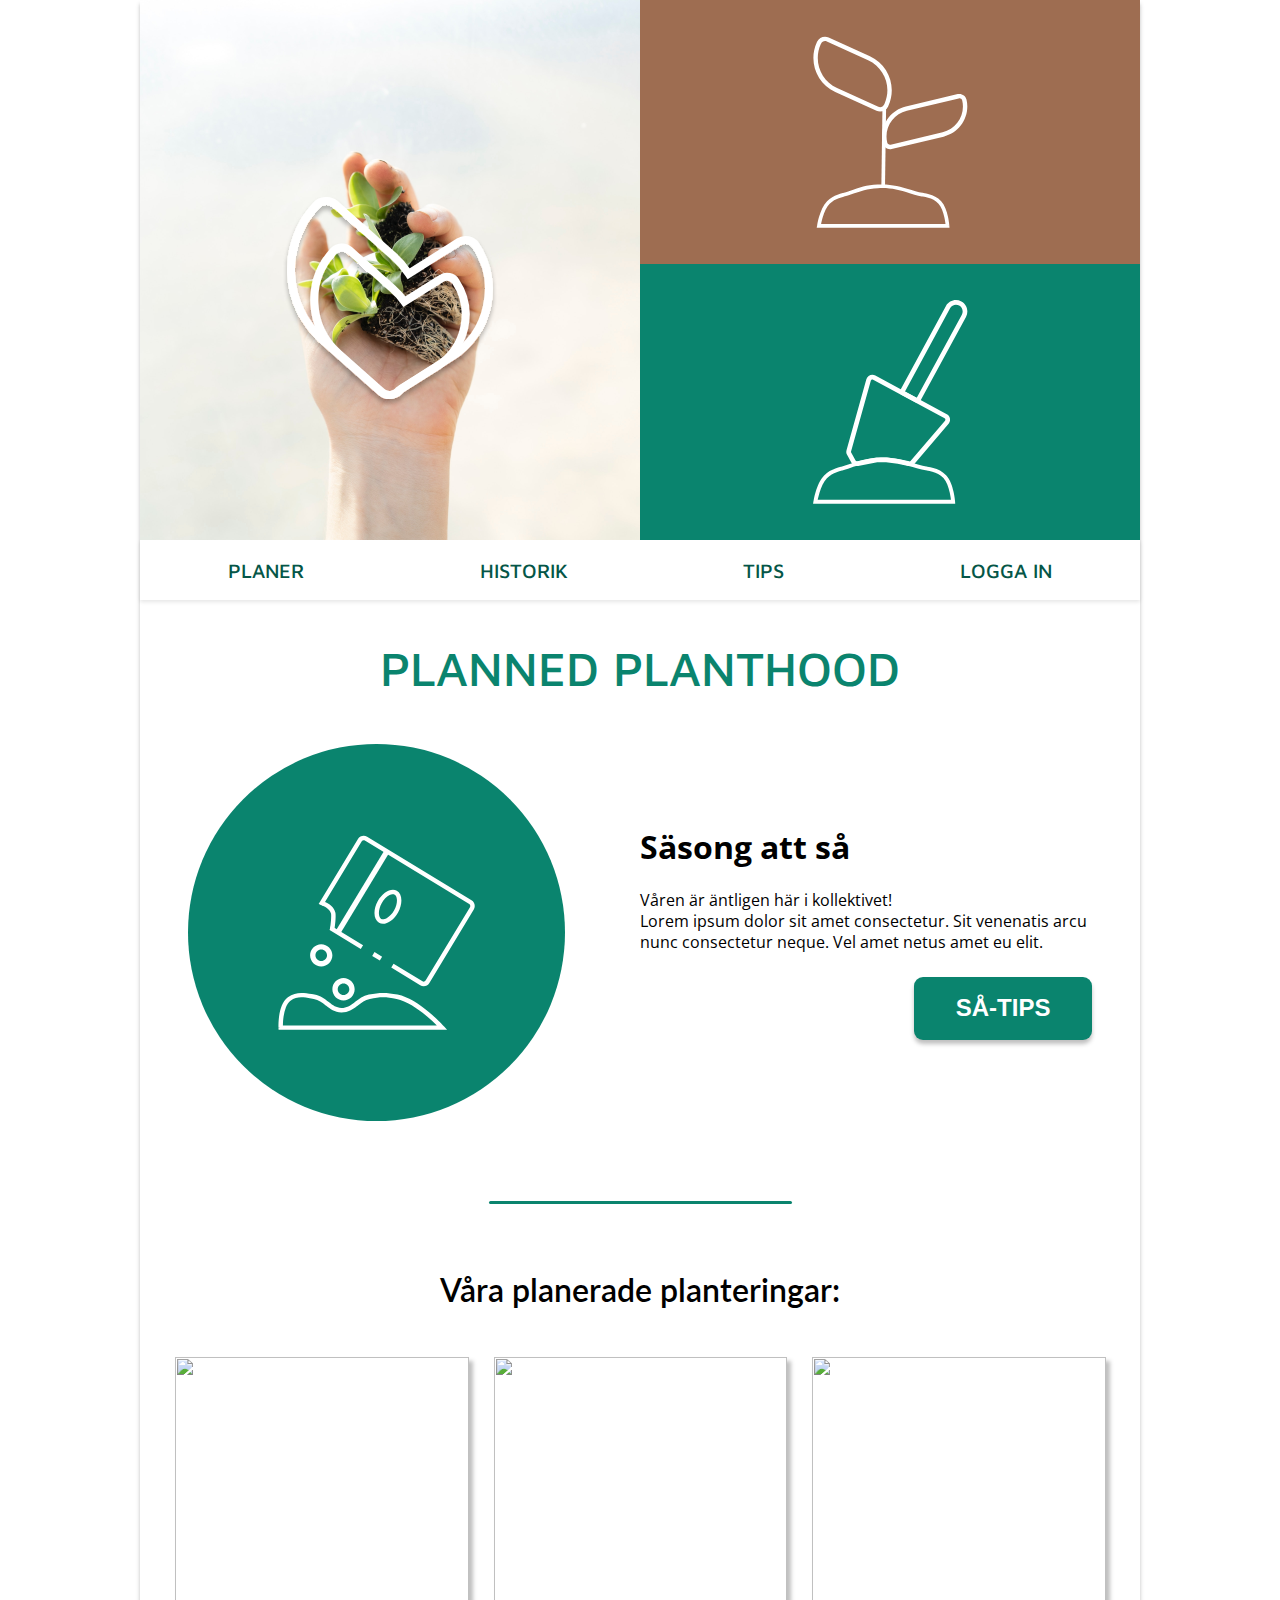
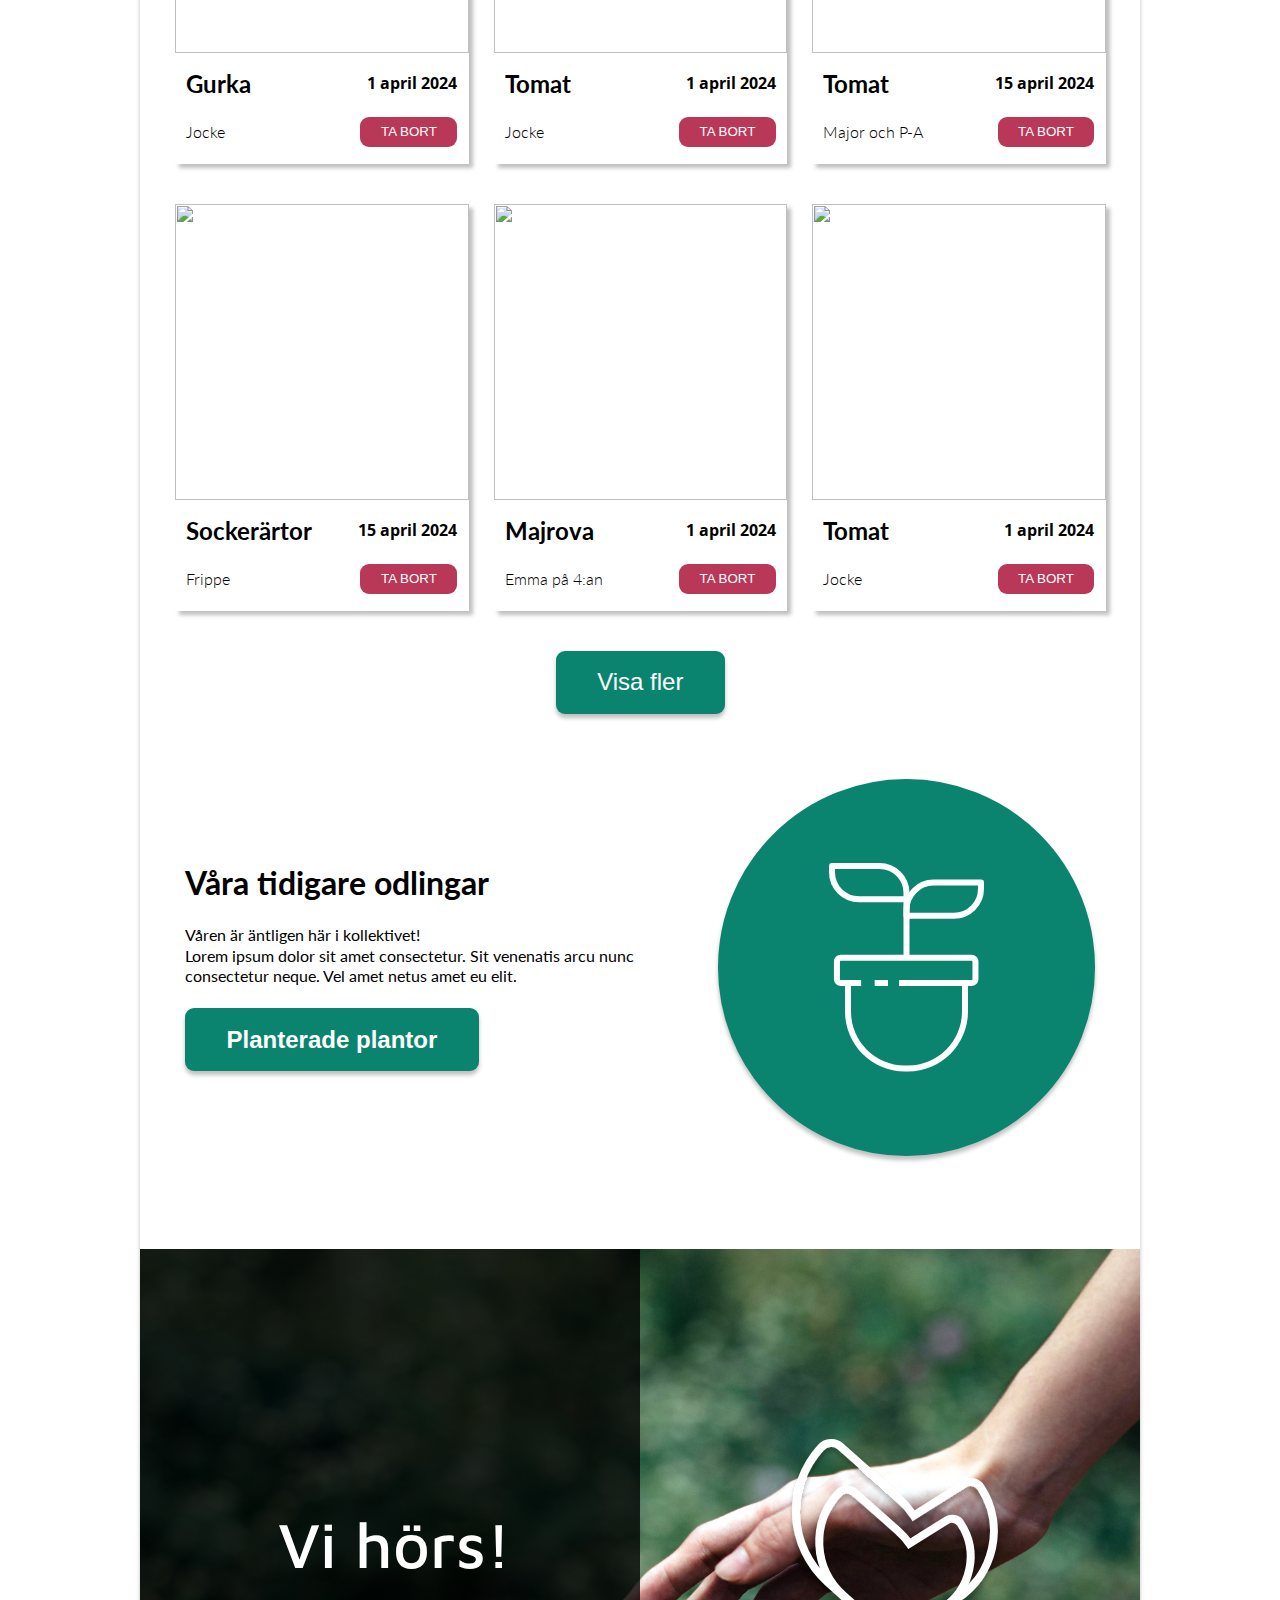
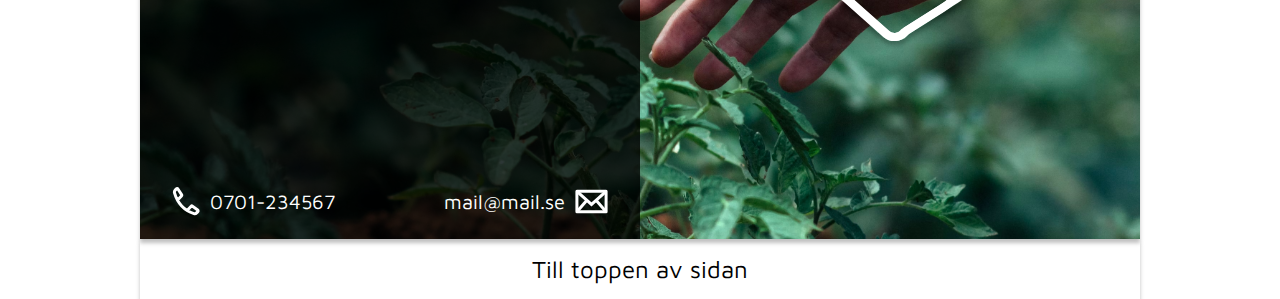
==== commit 8e6421f1: "fixes" ====
--- a/index.html
+++ b/index.html
@@ -4,8 +4,6 @@
 <head>
   <meta charset="UTF-8">
   <meta name="viewport" content="width=device-width, initial-scale=1.0">
-  <link href="https://fonts.googleapis.com/css2?family=Maven+Pro&display=swap" rel="stylesheet">
-  <link href='https://fonts.googleapis.com/css?family=Lato:400,700,300' rel='stylesheet' type='text/css'>
   <link rel="stylesheet" href="style.css">
   <title>Planned Planthood</title>
 </head>
@@ -202,12 +200,13 @@
           </section>
         </section>
         <!-- CSS rad 299 -->
-        <button class="button3">Visa fler</button>
+        <button class="cta-button">Visa fler</button>
 
 
       </section>
 
       <!-- Eriks HTML kod-->
+      
       <section class="container-2">
         <section class="left-container">
           <img class="seedpackage-icon" src="img/Kruka.svg" />
@@ -215,14 +214,16 @@
         <section class="right-container2">
           <h2 class="header-text">Våra tidigare odlingar<h2>
               <p class="body-text">
-                Våren är äntligen här i kollektivet! Lorem ipsum dolor sit amet
+                Våren är äntligen här i kollektivet! <br>Lorem ipsum dolor sit amet
                 consectetur. Sit venenatis arcu nunc consectetur neque. Vel amet
                 netus amet eu elit.
               </p>
-              <button class="button4">Planterade plantor</button>
+              <button class="cta-button">Planterade plantor</button>
         </section>
       </section>
     </main>
+
+    <!-- Footer -->
 
     <footer>
       <section class="footer-wrapper">
--- a/style.css
+++ b/style.css
@@ -1,591 +1,473 @@
-@import url('https://fonts.googleapis.com/css2?family=Lato:ital,wght@0,100;0,300;0,400;0,700;0,900;1,100;1,300;1,400;1,700;1,900&family=Maven+Pro:wght@400;500;600;700;800;900&family=Open+Sans:ital,wght@0,300;0,400;0,500;0,600;0,700;0,800;1,300;1,400;1,500;1,600;1,700;1,800&display=swap');
-@import url('https://fonts.googleapis.com/css2?family=Maven+Pro:wght@400;500;600;700;800;900&display=swap');
-@import url('https://fonts.googleapis.com/css2?family=Lato:ital,wght@0,100;0,300;0,400;0,700;0,900;1,100;1,300;1,400;1,700;1,900&family=Maven+Pro:wght@400;500;600;700;800;900&display=swap');
+@import url("https://fonts.googleapis.com/css2?family=Lato:ital,wght@0,100;0,300;0,400;0,700;0,900;1,100;1,300;1,400;1,700;1,900&family=Maven+Pro:wght@400;500;600;700;800;900&family=Open+Sans:ital,wght@0,300;0,400;0,500;0,600;0,700;0,800;1,300;1,400;1,500;1,600;1,700;1,800&display=swap");
+@import url("https://fonts.googleapis.com/css2?family=Maven+Pro:wght@400;500;600;700;800;900&display=swap");
+@import url("https://fonts.googleapis.com/css2?family=Lato:ital,wght@0,100;0,300;0,400;0,700;0,900;1,100;1,300;1,400;1,700;1,900&family=Maven+Pro:wght@400;500;600;700;800;900&display=swap");
+
 * {
-    margin: 0;
-    padding: 0;
-    box-sizing: border-box;
-}
-
+  margin: 0;
+  padding: 0;
+  box-sizing: border-box;
+}
 
 :root {
-    --background-green: #0a846e;
-    --background-brown: #9e6d51;
-    --background-red: #B93857;
+  --background-green: #0a846e;
+  --background-brown: #9e6d51;
+  --background-red: #b93857;
 }
 
 /* Main-sektionen */
 
 body {
-    font-family: 'Maven Pro', sans-serif;
-}
+  font-family: "Maven Pro", sans-serif;
+}
+
 h1 {
-    font-size: 48px;
-    color: #0A846E;
-    text-align: center;
-    margin-top: 2.5rem;
-    font-weight: 500;
-}
+  font-size: 48px;
+  color: #0a846e;
+  text-align: center;
+  margin-top: 2.5rem;
+  font-weight: 500;
+}
+
 h2 {
-    font-size: 32px;
-    font-weight: 600;
-}
+  font-family: "Lato", sans-serif;
+  font-size: 32px;
+  font-weight: 600;
+}
+
 .wrapper {
-    width: 1000px;
-    margin: 0 auto;
-    box-shadow: 0px 4px 4px 0px rgba(0, 0, 0, 0.25);
-}
+  width: 1000px;
+  margin: 0 auto;
+  box-shadow: 0px 4px 4px 0px rgba(0, 0, 0, 0.25);
+}
+
 /* Hero-sektionen */
+
 .hero {
-    display: grid;
-    grid-template-columns: 50% repeat(2, 25%);
+  display: grid;
+  grid-template-columns: 50% repeat(2, 25%);
 }
 
 .lefthero {
-    grid-column: 1 / 2;
-    grid-row: 1 / 3;
-    display: flex;
-    justify-content: center;
-    height: 100%;
-    align-items: center;
+  grid-column: 1 / 2;
+  grid-row: 1 / 3;
+  display: flex;
+  justify-content: center;
+  height: 100%;
+  align-items: center;
 }
 
 .righthero-top {
-    background-color: var(--background-brown);
-    grid-column: 2 / 4;
-    display: flex;
-    justify-content: center;
-    align-items: center;
+  background-color: var(--background-brown);
+  grid-column: 2 / 4;
+  display: flex;
+  justify-content: center;
+  align-items: center;
 }
 
 .righthero-bottom {
-    background: var(--background-green);
-    grid-column: 2 / 4;
-    display: flex;
-    justify-content: center;
-    align-items: center;
+  background: var(--background-green);
+  grid-column: 2 / 4;
+  display: flex;
+  justify-content: center;
+  align-items: center;
 }
 
 .hero-img {
-    height: 33.75rem;
-    width: 31.313rem;
-    object-fit: cover;
+  height: 33.75rem;
+  width: 31.313rem;
+  object-fit: cover;
 }
 
 /* Logo-sektionen */
+
 .logo {
-    z-index: 1;
-    position: absolute;
-    margin-top: 4rem;
+  z-index: 1;
+  position: absolute;
+  margin-top: 4rem;
 }
 
 .spade {
-    width: 9.688rem;
+  width: 9.688rem;
 }
 
 .seedling {
-    width: 9.688rem;
+  width: 9.688rem;
 }
 
 /* Nav-sektionen */
+
 .nav-container {
-    width: 100%;
-    height: 60px;
-    margin: auto;
-    box-shadow: 0 2px 4px rgba(0, 0, 0, 0.1);
-    display: flex;
-    align-items: center;
-    justify-content: center;
+  width: 100%;
+  height: 60px;
+  margin: auto;
+  box-shadow: 0 2px 4px rgba(0, 0, 0, 0.1);
+  display: flex;
+  align-items: center;
+  justify-content: center;
 }
 
 nav ul {
-    display: flex;
-    list-style: none;
-    margin: 0;
-    width: 100%;
-    justify-content: space-around;
+  display: flex;
+  list-style: none;
+  margin: 0;
+  width: 100%;
+  justify-content: space-around;
 }
 
 nav li {
-    margin: 0;
-    padding: 0;
-    font-family: 'Maven Pro', sans-serif;
-    font-size: 20px;
-    font-weight: 500;
+  margin: 0;
+  padding: 0;
+  font-family: "Maven Pro", sans-serif;
+  font-size: 20px;
+  font-weight: 500;
 }
 
 nav a {
-    text-decoration: none;
-    color: rgba(5, 86, 71, 1)
-    
+  text-decoration: none;
+  color: rgba(5, 86, 71, 1);
 }
 
 /* Fist section */
-    
+
 .section-box {
-    display: flex;
-    justify-content: space-between;
-    align-items: center;
-    padding: 3rem;
-}
+  display: flex;
+  justify-content: space-between;
+  align-items: center;
+  padding: 3rem 3rem 5rem 3rem;
+}
+
 .left-section {
-    display: flex;
-    width: 377px;
-    height: 377px;
-    border-radius: 50%;
-    align-items: center;
-    justify-content: center;
-    background: var(--background-green);
+  display: flex;
+  width: 377px;
+  height: 377px;
+  border-radius: 50%;
+  align-items: center;
+  justify-content: center;
+  background: var(--background-green);
 }
 
 .seeding-package-icon {
-    width: 197px;
-}
+  width: 197px;
+}
+
 .right-section {
-    font-family: 'Open Sans', sans-serif;
-    width: 50%;
-    display: flex;
-    flex-direction: column;
-    justify-content: space-between;
-}
+  font-family: "Open Sans", sans-serif;
+  width: 50%;
+  display: flex;
+  flex-direction: column;
+  justify-content: space-between;
+}
+
 .right-section h2 {
-    margin-bottom: 1rem;
-}
+  margin-bottom: 1.4rem;
+  font-family: "Open sans", sans-serif;
+  font-weight: 700;
+}
+
 .right-section p {
-    line-height: 1.3rem;
-}
-.right-section .cta-button {
-    font-size: 24px;
-    color: white;
-    background: var(--background-green);
-    border: none;
-    border-radius: 9px;
-    font-family: Open Sans;
-    width: 179px;
-    height: 63px;
-    margin-top: 2rem;
-    box-shadow: 0 4px 4px rgba(0, 0, 0, 0.25);
-    align-self: flex-end;
-    font-weight: 700;
+  line-height: 1.3rem;
+  margin-bottom: 1.5rem;
+}
+
+/* Cta-knapp ( Universal, 3 st totalt ) */
+
+.cta-button {
+  font-size: 24px;
+  color: white;
+  background: var(--background-green);
+  border: none;
+  padding: 1.1rem 2.6rem;
+  white-space: nowrap;
+  border-radius: 9px;
+  font-family: "Inter", sans-serif;
+  box-shadow: 0 4px 4px rgba(0, 0, 0, 0.25);
+  align-self: flex-end;
+  font-weight: 700;
 }
 
 hr {
-    width: 303.236px;
-    margin: auto;
-    stroke-width: 3px;
-    stroke: #055647;
+  width: 303.236px;
+  margin: auto;
+  stroke-width: 3px;
+  stroke: #055647;
 }
 
 .line {
-    width: 303.236px;
-    margin: auto;
-    height: 3px;
-    background-color: var(--background-green);
-    border-radius: 25px;
-    
+  width: 303px;
+  margin: auto;
+  margin-bottom: 4.1rem;
+  height: 3px;
+  background-color: var(--background-green);
+  border-radius: 25px;
 }
 
 /* Bild Galleri Grid */
 
-
-
 .grid-headline {
-    text-align: center;
-    font-family: 'Lato', sans-serif;
-    margin: 3rem;
-    font-size: 32px;
-    font-weight: 600;
-    
-    
-}
+  text-align: center;
+  font-family: "Lato", sans-serif;
+  margin: 3rem;
+  font-size: 32px;
+  font-weight: 600;
+}
+
 .gallery-container {
-    display:grid;
-    grid-template-columns: 1fr 1fr 1fr;
-    margin: 0px 35px 0px 35px;
-    column-gap: 25px;
-    row-gap: 40px;
-}
-
-.card-gallery{
-    width: 293.541px;
-    height: 407px;
-    box-shadow: 4px 4px 4px rgba(0, 0.25, 0, 0.25);
+  display: grid;
+  grid-template-columns: 1fr 1fr 1fr;
+  margin: 0px 35px 0px 35px;
+  column-gap: 25px;
+  row-gap: 40px;
+}
+
+.card-gallery {
+  width: 293.541px;
+  height: 407px;
+  box-shadow: 4px 4px 4px rgba(0, 0.25, 0, 0.25);
 }
 
 .image-gallery {
-    position: relative;
-    height: 296px;
-    width: 100%;    
-}
+  position: relative;
+  height: 296px;
+  width: 100%;
+}
+
 .logo-icon2 {
-    position: absolute;
-}
-
-.overlay-svg-img{
-    position: absolute;
-    top: 50%;
-    left: 50%;
-    transform: translate(-50%, -50%);
+  position: absolute;
+}
+
+.overlay-svg-img {
+  position: absolute;
+  top: 50%;
+  left: 50%;
+  transform: translate(-50%, -50%);
   -ms-transform: translate(-50%, -50%);
   text-align: center;
   align-items: center;
-
-    
-}
-
-.overlay-svg-img img{
-    width:100%;
-    height: 100%;
+}
+
+.overlay-svg-img img {
+  width: 100%;
+  height: 100%;
 }
 
 .overlay {
-    display: flex;
-    align-items: center;
-    justify-content: center;
-
-}
-
-.grid-img {  /* SÄTT KLASS PÅ DENNA DEN PÅVERKAR ALLA ELEMENTE!!! */
-    height: 296px;
-    width: 100%;
-    object-fit: cover;
-}
-
-.text-gallery{
-    width:100%;
-    display: flex;
-    justify-content: space-between;
-    align-items: center;
-    padding-left: .7rem;
-    padding-right: .7rem;
-    padding-top: 13px;
-
-}
-
-.text-gallery h2{
-    font-size: 24px;
-    font-weight: 700;
-    font-family: 'Lato', sans-serif;
-
-}
-
-.text-gallery p{
-
-    font-size: 16px;
-    font-style: normal;
-    font-weight: 700;
-    line-height: normal;
-    font-family: Open Sans;
+  display: flex;
+  align-items: center;
+  justify-content: center;
+}
+
+.grid-img {
+  height: 296px;
+  width: 100%;
+  object-fit: cover;
+}
+
+.text-gallery {
+  width: 100%;
+  display: flex;
+  justify-content: space-between;
+  align-items: center;
+  padding-left: 0.7rem;
+  padding-right: 0.7rem;
+  padding-top: 13px;
+}
+
+.text-gallery h2 {
+  font-size: 24px;
+  font-weight: 700;
+  font-family: "Lato", sans-serif;
+}
+
+.text-gallery p {
+  font-size: 16px;
+  font-style: normal;
+  font-weight: 700;
+  line-height: normal;
+  font-family: Open Sans;
 }
 
 .card-button {
-    display: flex;
-    justify-content: space-between;
-    align-items: center;
-    padding-left: .7rem;
-    padding-right: .7rem;
-    padding-top: 1.2rem;
+  display: flex;
+  justify-content: space-between;
+  align-items: center;
+  padding-left: 0.7rem;
+  padding-right: 0.7rem;
+  padding-top: 1.2rem;
 }
 
 .card-button p {
-    font-family: Lato;
-    font-size: 16px;
-    font-style: normal;
-    font-weight: 300;
-    line-height: normal;
-
-
+  font-family: Lato;
+  font-size: 16px;
+  font-style: normal;
+  font-weight: 300;
+  line-height: normal;
 }
 
 .grid-button {
-background-color: #B93857;
-width: 96.878px;
-height: 30px;
-flex-shrink: 0;
-border-radius: 9px;
-background: #B93857;
-color: #FFF;
-border: none;
-}
-
-.button3 {
-    color: white;
-    width: 157px;
-    height: 63px;
-    grid-column-start: 2;
-    justify-self: center;
-    border: none;
-    border-radius: 9px;
-  
-    background: var(--background-green);
-    font-size: 24px;
-  }
+  background-color: #b93857;
+  width: 96.878px;
+  height: 30px;
+  flex-shrink: 0;
+  border-radius: 9px;
+  background: #b93857;
+  color: #fff;
+  border: none;
+}
+
+.gallery-container .cta-button {
+  grid-column-start: 2;
+  justify-self: center;
+  font-weight: 500;
+}
 
 /* Eriks CSS kod */
 
 .container-2 {
-    display: flex;
-    flex-direction: row-reverse;
-    margin-left: 45px;
-    margin-right: 45px;
-    margin-bottom: 93px;
-    margin-top: 65px;
-  }
-  
-  .left-container {
-    /* Layout */
-    width: 377px;
-    height: 377px;
-  
-    display: flex;
-    flex-shrink: 0;
-    justify-content: center;
-    align-items: center;
-  
-    /* Style */
-    border-radius: 239px;
-    border: 14px solid #0A846E;
-    background: #0A846E;
-    box-shadow: 0px 4px 4px 0px rgba(0, 0, 0, 0.25);
-  }
-  
-  .right-container2 {
-    display: flex;
-    flex-direction: column;
-    justify-content: center;
-    margin-right: 67px;
-  }
-
-  .header-text {
-    margin-bottom: 1rem;
-  }
-  
-  .body-text {
-    margin-top: 0;
-    color: #000;
-    font-size: 16px;
-    font-style: normal;
-    font-weight: 400;
-    line-height: 1.3rem;
-  }
-  
-  .button4 {
-    /* Layout */
-    width: 281px;
-    height: 63px;
-    flex-shrink: 0;
-    margin-top: 2rem;
-  
-    /* Style */
-    border-radius: 9px;
-    border: none;
-    box-shadow: 0 4px 4px rgba(0, 0, 0, 0.25);
-    background: var(--background-green);
-  
-    /* Typography */
-    color: #FFF;
-    font-size: 24px;
-    font-style: normal;
-    font-weight: 700;
-    line-height: normal;
-  }
-
-  button:hover {
-    cursor: pointer;
-    opacity: 0.8;
-  }
-
-  button:active {
-    opacity: 0.6;
-  }
+  display: flex;
+  flex-direction: row-reverse;
+  margin-left: 45px;
+  margin-right: 45px;
+  margin-bottom: 93px;
+  margin-top: 65px;
+}
+
+.left-container {
+  /* Layout */
+  width: 377px;
+  height: 377px;
+
+  display: flex;
+  flex-shrink: 0;
+  justify-content: center;
+  align-items: center;
+
+  /* Style */
+  border-radius: 239px;
+  border: 14px solid #0a846e;
+  background: #0a846e;
+  box-shadow: 0px 4px 4px 0px rgba(0, 0, 0, 0.25);
+}
+
+.right-container2 {
+  display: flex;
+  flex-direction: column;
+  justify-content: center;
+  margin-right: 67px;
+}
+
+.header-text {
+  margin-bottom: 1.4rem;
+  font-weight: 700;
+}
+
+.body-text {
+  margin-top: 0;
+  color: #000;
+  font-size: 16px;
+  font-style: normal;
+  font-weight: 400;
+  line-height: 1.3rem;
+  margin-bottom: 1.3rem;
+}
+
+button:hover {
+  cursor: pointer;
+  opacity: 0.8;
+}
+
+button:active {
+  opacity: 0.6;
+}
 
 /* FOOTER */
 footer {
-    height: 590px;
-    width: 1000px;
-    background-image: url(img/foooterbg.avif);
-    background-size: cover;
-    background-repeat: no-repeat;
-    background-position: center;
-    margin: auto;
-    position: relative;
-    margin-top: 12rem;
+  height: 590px;
+  width: 1000px;
+  background-image: url(img/foooterbg.avif);
+  background-size: cover;
+  background-repeat: no-repeat;
+  background-position: center;
+  margin: auto;
+  position: relative;
 }
 
 footer::before {
-    content: "";
-    position: absolute;
-    width: 50%;
-    height: 100%;
-    background-color: rgba(0, 0, 0, 0.79);
-    z-index: 1;
+  content: "";
+  position: absolute;
+  width: 50%;
+  height: 100%;
+  background-color: rgba(0, 0, 0, 0.79);
+  z-index: 1;
 }
 
 .footer-content h2 {
-    color: white;
-    font-family: 'Maven Pro', sans-serif;
-    font-size: 64px;
-    font-weight: 500;
+  color: white;
+  font-family: "Maven Pro", sans-serif;
+  font-size: 64px;
+  font-weight: 500;
 }
 
 .footer-content {
-    display: flex;
-    flex-direction: row;
-    justify-content: space-around;
-    align-items: center;
-    height: 590px;
-    position: relative;
-    z-index: 2;
+  display: flex;
+  flex-direction: row;
+  justify-content: space-around;
+  align-items: center;
+  height: 590px;
+  position: relative;
+  z-index: 2;
 }
 
 .footer-contact {
-    position: absolute;
-    display: flex;
-    
-    flex-direction: row;
-    justify-content: space-around;
-    align-items: center;
-    width: 50%;
-    bottom: 0;
-    left: 0;
-    color: white;
-    z-index: 2;
-    font-size: 20px;
-    
-        font-family: 'Maven Pro', sans-serif;
-        margin-bottom: 20px;
-    
+  position: absolute;
+  display: flex;
+
+  flex-direction: row;
+  justify-content: space-between;
+  align-items: center;
+  padding-left: 1.4rem;
+  padding-right: 1.4rem;
+
+  width: 50%;
+  bottom: 0;
+  left: 0;
+  color: white;
+  z-index: 2;
+  font-size: 20px;
+
+  font-family: "Maven Pro", sans-serif;
+  margin-bottom: 20px;
 }
 
 .mail-icon {
-width: 35px;
-height: 35px;
-
+  width: 35px;
+  height: 35px;
 }
 
 .mail {
-    display: flex;
-    align-items: center;
-    justify-content: space-evenly;
-    width: 35%;
+  display: flex;
+  align-items: center;
+  justify-content: space-evenly;
+  width: 40%;
 }
 
 .number {
-    display: flex;
-    align-items: center;
-    justify-content: space-evenly;
-    width: 35%;
-
-}
-
-.footer-bottom a  {
-    height: 61px;
-    display: flex;
-    align-items: center;
-    justify-content: center;
-    color: black;
-    font-family: 'Maven Pro', sans-serif;
-    font-size: 24px;
-    font-style: normal;
-    font-weight: 400;
-    line-height: normal;
-    text-decoration: none;
-    box-shadow: 0px 4px 4px 0px rgba(0, 0, 0, 0.25);
-}
-
-/* FOOTER */
-footer {
-    height: 590px;
-    width: 1000px;
-    background-image: url(img/foooterbg.avif);
-    background-size: cover;
-    background-repeat: no-repeat;
-    background-position: center;
-    margin: auto;
-    position: relative;
-}
-
-footer::before {
-    content: "";
-    position: absolute;
-    width: 50%;
-    height: 100%;
-    background-color: rgba(0, 0, 0, 0.79);
-    z-index: 1;
-}
-
-.footer-content h2 {
-    color: white;
-    font-family: 'Maven Pro', sans-serif;
-    font-size: 64px;
-    font-weight: 500;
-}
-
-.footer-content {
-    display: flex;
-    flex-direction: row;
-    justify-content: space-around;
-    align-items: center;
-    height: 590px;
-    position: relative;
-    z-index: 2;
-}
-
-.footer-contact {
-    position: absolute;
-    display: flex;
-    
-    flex-direction: row;
-    justify-content: space-between;
-    align-items: center;
-    padding-left: 1.4rem;
-    padding-right: 1.4rem;
-
-    width: 50%;
-    bottom: 0;
-    left: 0;
-    color: white;
-    z-index: 2;
-    font-size: 20px;
-    
-        font-family: 'Maven Pro', sans-serif;
-        margin-bottom: 20px;
-    
-}
-
-.mail-icon {
-width: 35px;
-height: 35px;
-
-}
-
-.mail {
-    display: flex;
-    align-items: center;
-    justify-content: space-evenly;
-    width: 40%;
-    
-}
-
-.number {
-    display: flex;
-    align-items: center;
-    justify-content: space-evenly;
-    width: 40%;
-
-}
-
-.footer-bottom a  {
-    height: 60px;
-    display: flex;
-    align-items: center;
-    justify-content: center;
-    color: black;
-    font-family: 'Maven Pro', sans-serif;
-    font-size: 24px;
-    font-style: normal;
-    font-weight: 400;
-    line-height: normal;
-    text-decoration: none;
-    box-shadow: 0px 4px 4px 0px rgba(0, 0, 0, 0.25);
-}+  display: flex;
+  align-items: center;
+  justify-content: space-evenly;
+  width: 40%;
+}
+
+.footer-bottom a {
+  height: 60px;
+  display: flex;
+  align-items: center;
+  justify-content: center;
+  color: black;
+  font-family: "Maven Pro", sans-serif;
+  font-size: 24px;
+  font-style: normal;
+  font-weight: 400;
+  line-height: normal;
+  text-decoration: none;
+  box-shadow: 0px 4px 4px 0px rgba(0, 0, 0, 0.25);
+}
